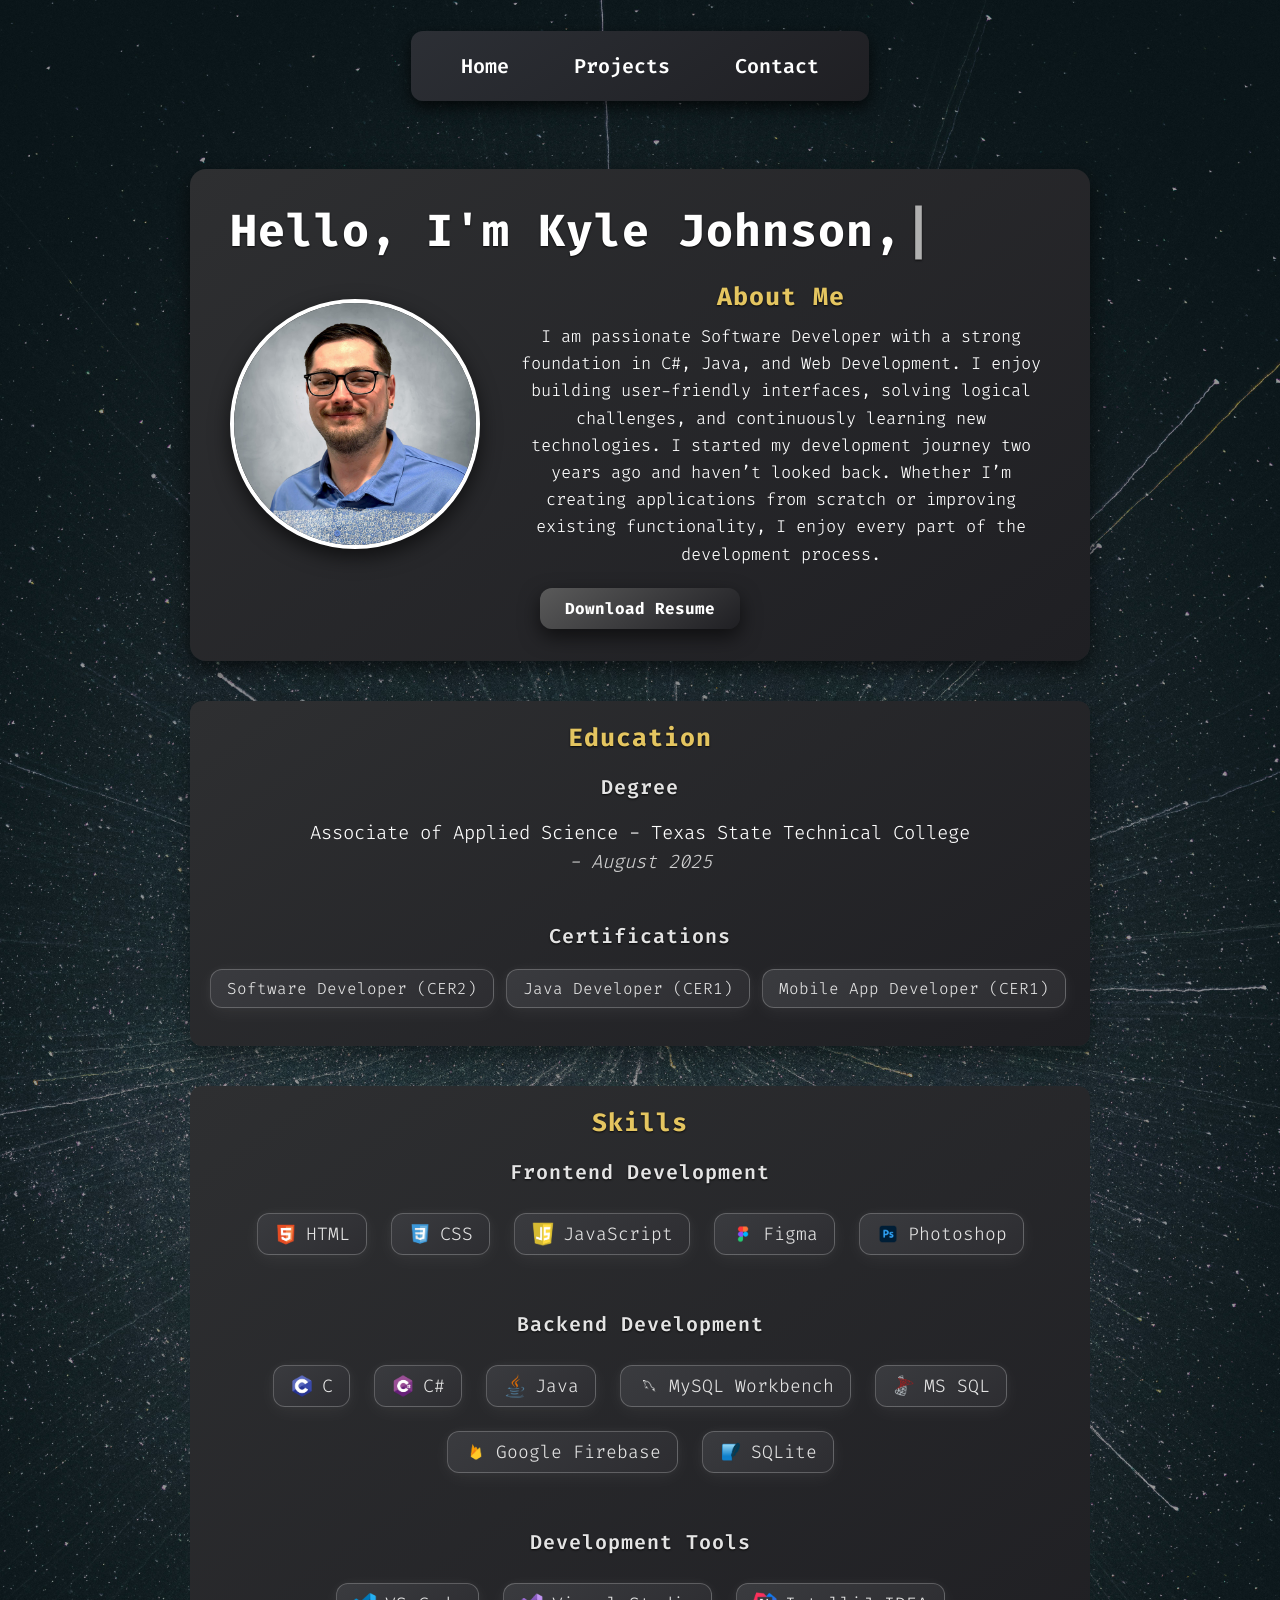
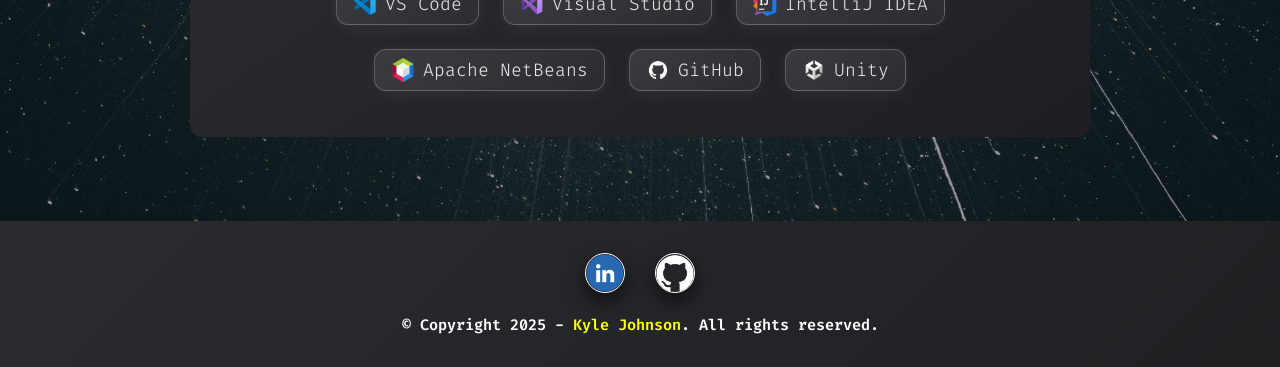
==== index.html @ 8987efa2 "Update index.html" ====
<!DOCTYPE html>
<html lang="en">
  <head>
    <meta charset="UTF-8" />
    <meta name="description" content="Home Page" />
    <meta name="viewport" content="width=device-width, initial-scale=1.0" />
    <title>Portfolio Home page--</title>
    <!--Linking to CSS-->
    <link rel="stylesheet" href="CSS/styles.css" />
    <!--Linking to JavaScript-->
    <script src="JS/script.js" defer></script>
    <!--Google Fonts-->
    <link rel="preconnect" href="https://fonts.googleapis.com">
		<link rel="preconnect" href="https://fonts.gstatic.com" crossorigin>
		<link href="https://fonts.googleapis.com/css2?family=Fira+Code:wght@300..700&display=swap" rel="stylesheet">
  </head>
  <body>
    <header>
        <!--The Navigation of the website-->
        <nav>
          <ul>
            <li><a href="index.html" title="Home Page">Home</a></li>
            <li><a href="projects.html" title="Projects Page">Projects</a></li>
            <li><a href="contact.html" title="Contact Page">Contact</a></li>
          </ul>
        </nav>
      </header>
    <div class="home-container">
      <main>   
        <!-- About me Section -->
        <section class="about-me">
        <!--The main heading of the page-->
        <h1 id="typed-heading"><span class="typed-text"></span></h1>
        <h2 id="typed-title"><span class="typed-text"></span></h2>
          <div class="about-wrapper">
            <img src="images/kyle.jpg" alt="Photo of Kyle Johnson" class="about-photo">
            <div class="about-text">
              <h3>About Me</h3>
              <p>I am passionate Software Developer with a strong foundation in C#, Java, and Web Development. I enjoy building user-friendly interfaces,
                solving logical challenges, and continuously learning new technologies. I started my development journey two years ago and haven’t looked 
                back. Whether I’m creating applications from scratch or improving existing functionality, I enjoy every part of the development process.</p>
            </div>
          </div>
          <!-- Resume Download-->
        <div class="resume-download">
          <a href="files/KyleJohnsonResume.pdf" download="Kyle_Johnson_Resume.pdf" target="_blank"><span>Download Resume</span></a>
        </div>
        </section>

        <!-- Education Section -->
        <section class="education-section">
          <h3>Education</h3>
          <div class="education-list">
            <article class="education-degree">
              <h4>Degree</h4>
              <p>Associate of Applied Science - Texas State Technical College<br><span class="grad-date">- August 2025</span></p>
            </article>
            <article class="education-certs">
              <h4>Certifications</h4>
              <ul class="certifications-list">
                <li><a class="certification-btn" href="https://www.parchment.com/u/award/e17fdbcb0474f4501f86fde8c1e1c41f" target="_blank" title="View official Software Developer (CER2) certification from Texas State Technical College">Software Developer (CER2)</a></li>
                <li><a class="certification-btn" href="https://www.parchment.com/u/award/21b941bf7dffe42a39af69ca5f53d899" target="_blank" title="View official Java Developer (CER1) certification from Texas State Technical College">Java Developer (CER1)</a></li>
                <li><a class="certification-btn" href="https://www.parchment.com/u/award/327128409f5cd98d4acaf7a1ba4b961f" target="_blank" title="View official Mobile App Developer (CER1) certification from Texas State Technical College">Mobile App Developer (CER1)</a></li>
              </ul>
            </article>
          </div>
        </section>

        <!-- Skills Section -->
        <section class="skills-section">
          <h3>Skills</h3>
          <div class="skills-list">
            <article class="skill">
              <h4>Frontend Development</h4>
              <ul class="skill-list">
                <li><img src="images/Logos/HTMLLogo.png" alt="HTML Logo"><span>HTML</span></li>
                <li><img src="images/Logos/CSSLogo.png" alt="CSS Logo"><span>CSS</span></li>
                <li><img src="images/Logos/JS.png" alt="JavaScript Logo"><span>JavaScript</span></li>
                <li><img src="images/Logos/FigmaLogo.png" alt="Figma Logo"><span>Figma</span></li>
                <li><img src="images/Logos/PhotoShopLogo.png" alt="Photoshop Logo"><span>Photoshop</span></li>
              </ul>
            </article>
            <article class="skill">
              <h4>Backend Development</h4>
              <ul class="skill-list">
                <li><img src="images/Logos/CLogo.png" alt="C Logo"><span>C</span></li>
                <li><img src="images/Logos/CSharpLogo.png" alt="C# Logo Logo"><span>C#</span></li>
                <li><img src="images/Logos/JavaLogo.png" alt="Java Logo Logo"><span>Java</span></li>
                <li><img src="images/Logos/MySQLLogo.png" alt="MySQL Logo"><span>MySQL Workbench</span></li>
                <li><img src="images/Logos/MSSMSLogo.png" alt="SQL Server Logo"><span>MS SQL</span></li>
                <li><img src="images/Logos/FirebaseLogo.png" alt="Firebase Logo"><span>Google Firebase</span></li>
                <li><img src="images/Logos/SQLiteLogo.png" alt="SQLite Logo"><span>SQLite</span></li>
              </ul>
            </article>

            <article class="skill">
              <h4>Development Tools</h4>
              <ul class="skill-list">
                <li><img src="images/Logos/VisualStudioCodeLogo.png" alt="VS Code Logo"><span>VS Code</span></li>
                <li><img src="images/Logos/VisualStudioCommunityLogo.png" alt="Visual Studio Logo"><span>Visual Studio</span></li>
                <li><img src="images/Logos/IntelliJLogo.png" alt="IntelliJ Logo"><span>IntelliJ IDEA</span></li>
                <li><img src="images/Logos/NetbeansLogo.png" alt="NetBeans Logo"><span>Apache NetBeans</span></li>
                <li><img src="images/Logos/GitHubLogo.png" alt="GitHub Logo"><span>GitHub</span></li>
                <li><img src="images/Logos/UnityLogo.png" alt="Unity Logo"><span>Unity</span></li>
              </ul>
            </article>
          </div>
        </section>
      </main>
    </div>
    <!--The footer-->
    <footer>
      <div class="footer-socials">
        <a href="https://www.linkedin.com/in/kyle-johnson-845718335/" target="_blank" title="View Kyle Johnson's LinkedIn Profile"><img src="images/LI-Logo.png" alt="LinkedIn Profile"/></a>
        <a href="https://github.com/Kylejj1996" target="_blank" title="View Kyle Johnson's GitHub Profile"><img src="images/github-logo.png" alt="GitHub Profile"/></a>
      </div>
      <p class="footer-copyright">&copy; Copyright 2025 - <a class="footDesign" href="mailto:Kylejj19@gmail.com">Kyle Johnson</a>. All rights reserved.</p>
    </footer>
  </body>
</html>
---- CSS/styles.css ----
/*Make box-sizing consistent for all elements*/
*,
*::before,
*::after {
  box-sizing: border-box;
}

/*Applying smooth transitions and a base font*/
* {
  transition: all 0.3s ease-in-out;
  font-family: "Fira Code", monospace;
}

/*Body styling with background image and fade-in*/
body {
  display: flex;
  flex-direction: column;
  font-family: "Fira Code", monospace;
  font-size: 18px;
  color: #ffffff;
  background-image: url('../images/background2.jpg');
  background-size: cover;
  background-position: center;
  background-repeat: no-repeat;
  max-width: auto;
  min-height: 100vh;
  padding: 0;
  margin: 0;
  opacity: 0;
  animation: fadeIn 0.6s ease forwards;
  will-change: opacity;
  -webkit-font-smoothing: antialiased;
  -moz-osx-font-smoothing: grayscale;
  text-rendering: optimizeLegibility;
}

main{
  display: flex;
  flex-direction: column;
  flex-grow: 1;
  justify-content: center;
  flex: 1;
}

main p{
  font-size: 20px;
  text-align: center;
  color: #ffffff;
  font-weight: 200;
  margin-top: 0;;
}

/*Fade-in animation for body*/
@keyframes fadeIn {
  to {
    opacity: 1;
  }
}

/*Headings font and style*/
h1, h2, h3, h4 {
  font-family: "Fira Code", monospace;
  text-align: center;
  letter-spacing: 1px;
  text-shadow: 0 1px 2px rgba(0,0,0,0.8);
  margin-top: 0;
}

/*Styling for h1*/
h1 {
  color: #ffffff;
  font-size: 45px;
  margin-bottom: 32px;
  font-weight: 800;
}

h2, h3{
  color: #e4c560;
  margin-bottom: 20px;
}

h3{
  font-size: 25px;
}

h4{
  color: #e4e4e4;
  font-weight: 600;
  font-size: 20px;
  margin-bottom: 20px;
}

/*Cursor blinking animation*/
@keyframes blink {
  0%, 100% { opacity: 1; }
  50% { opacity: 0; }
}

/*Used for elements showing typing cursor*/
.typing::after {
  content: '|';
  animation: blink 1s step-start infinite;
  margin-left: 5px;
}

/*Remove cursor when stopped*/
.stopped::after {
  content: none;
}

/*Disable pseudo-elements for these*/
#typed-title::after,
#typed-heading::after {
  content: none;
}

/*
  Layout Containers
*/

/*Typed heading minimum height and inline-block*/
#typed-heading {
  color: #ffffff;
  text-align: left;
  font-weight: 900;
  margin-bottom: 10px;
}

#typed-title{
  text-align: left;
  margin-left: 5px;
  color: #ffffff;
}

/*
  Navigation Styles
*/

/*Header container with sticky positioning*/
header {
  top: 0;
  z-index: 100;
  display: flex;
  justify-content: center;
  align-items: center;
  background-color: transparent;
  padding: 16px 32px;
  margin-top: 15px;
}

nav{
  background: linear-gradient(145deg, #2c2f35, #1f1f23);
  box-shadow: 0 6px 15px rgba(0, 0, 0, 0.7);
  padding: 10px 30px;
  border-radius: 12px;
  height: 70px;
  display: flex;
  align-items: center;
  padding: 0 30px; 
}

/*Navigation list - flex row*/
nav ul {
  display: flex;
  flex-direction: row;
  gap: 25px;
  justify-content: center;
  align-items: center;
  padding: 0;
  margin: 0;
  list-style: none;
}

/*Navigation list items*/
nav li {
  list-style: none;
}

/*Navigation links styling*/
nav li a {
  display: flex;
  align-items: center;
  justify-content: center;
  padding: 12px 20px;
  font-size: 20px;
  font-weight: 600;
  color: #ffffff;
  text-decoration: none;
  border-radius: 6px;
  position: relative;
  overflow: hidden;
  background: none;
  transition: background-color 0.3s ease, color 0.3s ease, transform 0.2s ease;
}

/*Navigation link hover background animation*/
nav li a::before {
  content: "";
  position: absolute;
  top: 0;
  left: -100%;
  width: 100%;
  height: 100%;
  background: #578b9b;
  z-index: -1;
  transition: left 0.3s ease;
}

/*Move hover background on hover*/
nav li a:hover::before {
  left: 0;
}

/*Change link color and weight on hover*/
nav li a:hover {
  color: #121212;
  font-weight: 700;
  transform: translateY(-2px);
}

/*Active navigation link style*/
nav li a.active {
  background-color: #fc9ad1;
  color: #1e1e1e;
  font-weight: 600;
}

/*
  Lists & Preparing Page
*/

/*Remove default bullets from all lists*/
li {
  list-style-type: none;
}

/*----Home Page Sections----*/

.home-container{
  max-width: 1200px;
  padding: 32px;
  margin: 0 auto;
}

/*About Me section with background, shadow, and hover effect*/
.about-me {
  background: linear-gradient(145deg, #2e2f31, #1f1f23);
  padding: 32px 40px;
  border-radius: 16px;
  margin: 20px auto;
  max-width: 900px;
  color: #f5f5f5;
  box-shadow: 0 8px 20px rgba(0, 0, 0, 0.6);
  transition: transform 0.3s ease, box-shadow 0.3s ease;
}

/*Hover lift for about me section*/
.about-me:hover {
  transform: translateY(-5px);
}

/*Wrapper to align image and text side by side*/
.about-wrapper {
  display: flex;
  align-items: center;
  gap: 32px;
}

/*Image style*/
.about-photo {
  width: 250px;
  height: 250px;
  border-radius: 50%;
  object-fit: cover;
  box-shadow: 0 4px 10px rgba(0, 0, 0, 0.4);
  flex-shrink: 0;
  border: 4px solid #ffffff;
  box-shadow: 0 8px 20px rgba(0, 0, 0, 0.6);
}

/*Text section*/
.about-text {
  flex: 1;
}

.about-text p {
  max-width: 700px;
  margin: 0;
  font-size: 17px;
  line-height: 1.6;
}

.about-text h3{
  margin-bottom: 10px;
}

/*--Resume Styling--*/
.resume-download {
  text-align: center;
  margin-top: 20px;
  margin-left: auto;
  margin-right: auto;
  background: linear-gradient(145deg, #5a5a5a, #1f1f23);
  box-shadow: 0 8px 20px rgba(0, 0, 0, 0.6);
  padding: 10px 20px;
  border-radius: 12px;
  max-width: 200px;
}

.resume-download a {
  display: flex;
  flex-direction: column;
  align-items: center;
  gap: 8px;
  text-decoration: none;
  color: #ffffff;
  font-weight: 700;
  font-size: 16px;
}

.resume-download:hover {
  transform: translateY(-5px);
}

.resume-download:hover a {
  color: #FFD700;
}

/*---Education Section---*/

.education-section {
  max-width: 900px;
  background: linear-gradient(145deg, #2e2f31, #1f1f23);
  border-radius: 12px;
  box-shadow: 0 10px 25px rgba(0,0,0,0.4);
  margin: 0;
  padding: 20px;
  margin: 20px 0;
}

.education-list {
  display: flex;
  flex-direction: column;
  gap: 30px;
}

/*List of skills with flexible wrapping*/
.education ul {
  display: flex;
  flex-wrap: wrap;
  gap: 30px;
  justify-content: center;
}

.education-degree {
  min-width: 250px;
}

.education-degree p{
  font-size: 19px;
}


.education:hover {
  transform: translateY(-9px);
}

.grad-date {
  display: block;
  margin-top: 4px;
  font-style: italic;
  color: #cfcfcf;
}

.certifications-list {
  display: flex;
  flex-direction: row;
  gap: 12px;
  padding: 0;
  margin-top: 16px;
  list-style: none;
  align-items: center;
}

.certifications-list li {
  list-style: none;
}

.certification-btn {
  padding: 8px 16px;
  font-weight: 600;
  font-size: 16px;
  text-decoration: none;
  font-weight: 200;
  border-radius: 12px;
  background: linear-gradient(145deg, #3a3b3f, #2d2d31);
  border: 1px solid rgba(230, 230, 230, 0.25);
  box-shadow: 0 4px 20px rgba(255, 255, 255, 0.05), 0 0 10px rgba(255, 255, 255, 0.04);
  color: #e4e4e4;
  transition: background-color 0.3s ease, transform 0.3s ease;
  display: inline-flex;
  align-items: center;
  gap: 6px; 
}

.certification-btn:hover {
  background-color: #333c42;
  transform: translateY(-5px);
}

/*Skills section container - Home page*/
.skills-section {
  max-width: 900px;
  background: linear-gradient(145deg, #2e2f31, #1f1f23);
  border-radius: 12px;
  margin: 20px 0;
  padding: 20px;
}

.skills-section h2 {
  margin-bottom: 20px;
}

/*List of skills with flexible wrapping*/
.skills-list {
  display: flex;
  flex-wrap: wrap;
  gap: 30px;
  justify-content: center;
}

.skill-list {
  display: flex;
  flex-wrap: wrap;
  justify-content: center;
  gap: 8px;
  padding: 0;
  margin-top: 16px;
}

.skill-list li {
  display: inline-flex;
  align-items: center;
  gap: 8px;
  padding: 8px 16px;
  margin: 8px;
  border-radius: 12px;
  background: linear-gradient(145deg, #3a3b3f, #2d2d31);
  border: 1px solid rgba(230, 230, 230, 0.25);
  box-shadow: 0 4px 20px rgba(255, 255, 255, 0.05), 0 0 10px rgba(255, 255, 255, 0.04);
  color: #e4e4e4;
  transition: transform 0.3s ease;
}

.skill-list li:hover {
  transform: translateY(-9px);
}

.skill-list img {
  width: 24px;
  height: 24px;
  object-fit: contain;
}

/*Skills categorys*/
.skill {
  width: 100%;
  cursor: default;
  color: #ffffff;
  font-weight: 200;
  box-sizing: border-box;
}

/*----Projects.html Section----*/

.project-container{
    max-width: 1200px;
    padding: 32px;
    margin: 0 auto;
    padding: 32px 40px;
    border-radius: 12px;
}

/*Projects section container*/
.projects {
  max-width: 1000px;
  margin: 0 auto 60px;
}

/*List of projects with flexible wrapping*/
.project-list {
  display: flex;
  flex-wrap: wrap;
  gap: 30px;
  justify-content: center;
}

/*Individual project card styling*/
.project {
  border: 1px solid rgb(38, 37, 48);
  box-shadow: 0 6px 15px rgba(0, 0, 0, 0.7);
  border-radius: 8px;
  background: linear-gradient(145deg, #2e2f31, #1f1f23);
  padding: 20px;
  width: calc(50% - 15px);
  transition: transform 0.3s ease, box-shadow 0.3s ease;
  cursor: pointer;
  box-sizing: border-box;
  text-align: center;
  display: flex;
  flex-direction: column;
}


/*Project image styling*/
.project img {
  width: 100%;
  height: auto;
  margin-bottom: 16px;
  display: block;
}

/*Project title*/
.project h3 {
  margin-bottom: 10px;
}

.projects h2 {
  margin-bottom: 10px;
  color: #FBFF00;;
}

/*Project description paragraph*/
.project p {
  font-size: 17px;
  text-align: center;
  margin-bottom: 16px;
}

/*Footer for each Project*/
.project-footer {
  margin-top: auto;
  display: flex;
  flex-direction: column;
  align-items: center;
  gap: 12px;
}

/*Individual Project links*/
.project-footer a {
  display: inline-block;   
  color: #ffffff;  
  font-weight: 600;
  background: linear-gradient(145deg, #5a5a5a, #1f1f23);
  box-shadow: 0 8px 20px rgba(0, 0, 0, 0.6);
  text-decoration: none;
  padding: 10px 20px;
  border-radius: 8px;
  transition: all 0.3s ease;
  text-align: center;
  margin: 0 auto; 
}

.project-footer a:hover {
  background-color: #d4b24a;
  color: #fff;
  transform: translateY(-2px);
  box-shadow: 0 4px 12px rgba(0, 0, 0, 0.3);
}

.button-group {
  display: flex;
  justify-content: center;
  gap: 12px;
  flex-wrap: wrap;
}

/*Project Icons for projects page*/
.tech-icons {
  margin-top: 12px;
  display: flex;
  gap: 12px;
  align-items: center;
  flex-wrap: wrap;
  justify-content: center;
}

.tech-icons img {
  height: 38px;
  width: auto;
  transition: transform 0.2s ease;
  filter: drop-shadow(0 2px 2px rgba(0, 0, 0, 0.4));
}

.tech-icons img:hover {
  transform: scale(1.1);
  cursor:default;
}

/*----All Project pages Styling----*/
.project-wrapper {
  max-width: 1000px;
  margin: 0 auto;
  text-align: center;
  border-radius: 12px;
}

.project-wrapper p{
  font-size: 18px;
  font-weight: 300;
  text-align: center;
}

/*Each Section on the projects page*/
.project-section {
  margin-top: 32px;
  background: linear-gradient(145deg, #2e2f31, #1f1f23);
  border-radius: 12px;
  box-shadow: 0 6px 15px rgba(0, 0, 0, 0.7);
  padding: 20px;
  box-sizing: border-box;
}

.project-section:hover{
  transform: translateY(-5px);
}

.project-section h2 {
  font-size: 27px;
  margin: 15px 0px;
}

.project-section h1 {
  color: #e4c560;
}

.project-content {
  display: flex;
  flex-wrap: wrap;
  gap: 32px;
  align-items: center;
  justify-content: center;
  margin: 22px 10px;
}

.project-content img {
  max-width: 500px;
  max-height: 500px;
  border-radius: 12px;
  box-shadow: 0 4px 10px rgba(0, 0, 0, 0.4);
  flex: 1 1 500px;
}

/*The image for all projects*/
.project-image{
  max-width: 500px;
  max-height: 500px;
  border-radius: 12px;
  box-shadow: 0 4px 10px rgba(0, 0, 0, 0.4);
}

.project-image:hover {
  cursor: pointer;
  opacity: 0.9;
  transform: scale(1.02);
  transition: 0.2s ease;
}

.project-content p {
  flex: 1 1 400px;
  color: #ffffff;
  font-size: 18px;
  line-height: 1.6;
  padding: 5px;
}

.project-content ul {
  flex: 1 1 250px;
  list-style: none;
  padding: 0;
  margin: 0;
}

.project-content ul li{
  display: inline-block; 
  font-weight: 300;
  padding: 9.6px 16px;
  background: linear-gradient(145deg, #3a3b3f, #2d2d31);
  border: 1px solid rgba(230, 230, 230, 0.25);
  box-shadow: 0 4px 20px rgba(255, 255, 255, 0.05), 0 0 10px rgba(255, 255, 255, 0.04);
  border-radius: 12px;
  color: #e4e4e4;
  cursor: default;
  transition: transform 0.2s;
  text-align: center;
  margin: 10px;
  font-size: 16px;
}

.project-content ul li:hover{
  transform: translateY(-3px);
}

.tech-section {
  margin-top: 32px;
  display: flex;
  background: linear-gradient(145deg, #2e2f31, #1f1f23);
  padding: 15px;
  border-radius: 12px;
  flex-direction: column;
  align-items: center;
  text-align: center;
}

.tech-list {
  display: flex;
  flex-wrap: wrap;
  justify-content: center;
  gap: 32px;
  padding: 0;
  margin: 16px 0;
  list-style: none;
  color: #ffffff;
}

.tech-list li {
  display: inline-flex;
  align-items: center;
  gap: 8px;
  padding: 8px 16px;
  margin: 8px;
  border-radius: 12px;
  background: linear-gradient(145deg, #3a3b3f, #2d2d31);
  border: 1px solid rgba(230, 230, 230, 0.25);
  box-shadow: 0 4px 20px rgba(255, 255, 255, 0.05), 0 0 10px rgba(255, 255, 255, 0.04);
  color: #e4e4e4;
  transition: transform 0.3s ease;
  cursor: default;
}

.tech-list img {
  width: 24px;
  height: 24px;
  object-fit: contain;
}

.tech-list li:hover{
  transform: translateY(-5px);
}

.github-btn {
  margin: 25px 0;
  text-align: center;
  background: linear-gradient(145deg, #5a5a5a, #1f1f23);
  box-shadow: 0 8px 20px rgba(0, 0, 0, 0.6);
  padding: 10px 20px;
  color: #ffffff;
  text-decoration: none;
  font-weight: 600;
  border: none;
  cursor: pointer;
  border-radius: 8px;
  font-family: inherit;
  transition: background-color 0.3s ease, transform 0.2s ease;
  display: inline-flex;
  align-items: center;
  gap: 8px; 
  text-decoration: none; 
}

.github-btn:hover {
  background-color: #272727;
  color: #e4c560;
  transform: translateY(-2px);
}

.github-icon {
  width: 40px;
  height: 40px;
}

.project-btn-group{
  display: flex;
  justify-content: center;
  flex-direction: row;
  gap: 20px;
  flex-wrap: wrap;
}

.project-btn {
  margin: 25px 0;
  text-align: center;
  background: linear-gradient(145deg, #5a5a5a, #1f1f23);
  box-shadow: 0 8px 20px rgba(0, 0, 0, 0.6);
  padding: 10px 20px;
  color: #ffffff;
  text-decoration: none;
  font-weight: 600;
  cursor: pointer;
  border-radius: 8px;
  font-family: inherit;
  transition: background-color 0.3s ease, transform 0.2s ease;
  display: inline-flex;
  align-items: center;
  gap: 8px;
}

.project-btn:hover {
  background-color: #272727;
  color: #e4c560;
  transform: translateY(-2px);
}

.gif-wrapper {
  display: flex;
  justify-content: center;
  align-items: center;
  margin-bottom: 24px;
}

.styled-gif {
  max-width: 100%;
  width: 500px;
  border-radius: 12px;
  background-color: rgba(255, 255, 255, 0.05);
  box-shadow: 0 4px 12px rgba(0, 0, 0, 0.3);
  padding: 16px;
}

/*----Keyboard Vault page Styles----*/

.kv-intro {
  display: flex;
  flex-direction: column;
  align-items: center;
  justify-content: center;
  margin-top: 32px;
  background: linear-gradient(145deg, #2e2f31, #1f1f23);
  box-shadow: 0 6px 15px rgba(0, 0, 0, 0.7);
  border-radius: 12px;
  padding: 20px;
  gap: 20px;
  text-align: center;
  max-width: 1000px;
  margin: 20px auto;
}

.kv-intro h1{
  color: #e4c560;
  margin-bottom: 0px;
}


.intro-gif-col {
  flex: 1 1 400px;
}

.intro-gif-col img {
  width: 100%;
  max-width: 700px;
  border-radius: 12px;
  box-shadow: 0 10px 25px rgba(0,0,0,0.9);
}

/*----Footer Styles----*/

/*Footer text styling*/
footer {
  width: 100%;
  text-align: center;
  justify-content: flex-end;
  padding: 32px 16px;
  color: #ffffff;
  font-weight: 600;
  border-radius: 0 0 12px 12px;
  margin-top: 2rem;
  background: linear-gradient(135deg, #2a2b2f, #1f2022);
  border-radius: 0;
}

/* Social media icons container */
.footer-socials {
  display: flex;
  justify-content: center;
  gap: 30px;
  margin-bottom: 16px;
}

/* Social icon images */
.footer-socials img {
  width: 40px;
  height: auto;
  border-radius: 50%;
  object-fit: cover;
  box-shadow: 0 4px 10px rgba(0, 0, 0, 0.4);
  flex-shrink: 0;
  border: .5px solid #ffffff;
  box-shadow: 0 8px 20px rgba(0, 0, 0, 0.6);
  transition: transform 0.3s ease, filter 0.3s ease;
}

.footer-socials img:hover {
  transform: scale(1.15);
  filter: none;
}

/*Footer link styling*/
.footer-copyright {
  margin: 0;
  font-size: 0.95rem;
}

/* Footer link styling */
.footDesign {
  color: #FBFF00;;
  font-weight: 600;
  text-decoration: none;
}

.footDesign:hover {
  text-decoration: underline;
  color: #ffffff;
}

/*----Contact Page----*/

/*Wrapper for all of the content*/
.projects-h1{
  font-size: 35px;
  color: #e4c560;
  padding: 10px;
  text-align: center;
  margin-bottom: 0;
}

.project-intro{
  background: linear-gradient(145deg, #2e2f31, #1f1f23);
  box-shadow: 0 6px 15px rgba(0, 0, 0, 0.7);
  border-radius: 12px;
  margin: 15px auto 20px;
  padding: 20px;
  text-align: center;
  max-width: 800px;
  color: #e0e0e0;
}

.contact-wrapper {
  display: flex;
  flex-direction: row;
  justify-content: center;
  align-items: flex-start;
  flex-wrap: wrap;
  width: 100%;
  max-width: 1200px;
  margin: 0 auto;
  padding: 40px;
  gap: 48px;
}

.left-column {
  display: flex;
  flex-direction: column;
  gap: 24px;
  flex-shrink: 0;
}

.contact-column,
.social-column,
.contact-form {
  background: linear-gradient(145deg, #2e2f31, #1f1f23);
  padding: 24px;
  border-radius: 12px;
  box-shadow: 0 4px 15px rgba(0, 0, 0, 0.3);
  transition: all 0.3s ease;
}

/* Hover effect for both left columns and form */
.contact-column:hover,
.social-column:hover,
.contact-form:hover {
  transform: translateY(-4px);
  box-shadow: 0 6px 20px rgba(0, 0, 0, 0.4), 0 12px 30px rgba(0, 0, 0, 0.2);
}

.contact-info {
  width: 100%;
  color: #ffffff;
  font-family: "Fira Code", monospace;
  font-size: 20px;
  font-weight: 200;
  text-align: center;
}

.contact-info p {
  margin: 8px 0;
  font-weight: 200;
  color: #ddd;
}

.social-link {
  display: flex;
  justify-content: center;
  gap: 16px;
  margin-top: 12px;
}

.social-link img {
  width: 50px;
  height: 50px;
  transition: transform 0.3s ease;
}

.social-link img:hover {
  transform: scale(1.1);
}

.contact-form, form {
  flex: 1;
  max-width: 500px;
  font-family: "Fira Code", monospace;
}

/*Fieldset border and padding*/
fieldset {
  border-style: none;
  padding: 15px 20px 20px;
}

/*Label and legend styling*/
label, legend {
  font-size: 18px;
  color: #ffffff;
  font-weight: 600;
}

/*Inputs and selects styling*/
input,
textarea {
  width: 100%;
  padding: 10px 12px;
  font-size: 16px;
  background-color: #dbdbdb;
  border: 2px solid #2b2b2b;
  border-radius: 6px;
  box-sizing: border-box;
}
/*Padding space for form elements*/
.formSpace {
  padding: 5px;
}

/*Form buttons container*/
.form-buttons {
  display: flex;
  justify-content: center;
  gap: 25px;
  margin-top: 10px;
}

/*Submit and reset button styling*/
.submit, .reset {
  padding: 12px 28px;
  font-size: 16px;
  font-weight: 800;
  color: #ffffff;
  background: linear-gradient(145deg, #5a5a5a, #1f1f23);
  border-radius: 12px;
  border: none;
  box-shadow: 0 8px 20px rgba(0, 0, 0, 0.6);
  transition: background-color 0.3s ease, transform 0.3s ease;
}
/*Hover for buttons*/
.submit:hover, .reset:hover {
  background-color: #272727;
  color: #e4c560;
  transform: translateY(-2px);
}



/*
  Responsive Design
*/

/*Media query for smaller screens like phones*/
@media screen and (max-width: 650px) {
  /*----Styling for all----*/
  h1 {
    font-size: 25px;
    margin: 0 auto 20px 0;
  }

  h2 {
    width: 100%;
    font-size: 22px;
    margin: auto;
  }

  h1, h2 {
    margin-top: 16px;
  }

  /*----Home page styling----*/
  .home-container{
    max-width: 1100px;
    padding: 10px;
    margin: 10px 10px;
  }

  #typed-heading{
    font-size: 23px;
    text-align: center;
  }

  #typed-title{
    font-size: 19px;
    text-align: center;
  }

  /*index.html styles*/
  .about-me {
    padding: 20px;
    width: 95%;
    margin-bottom: 0;
  }

  .about-me p{
    padding: 10px;
  }

  .about-me h2{
    margin-bottom: 20px;
  }

  .about-wrapper {
    flex-direction: column;
    align-items: center;
    text-align: center;
    gap: 10px;
  }

  .about-photo {
    margin: 10px;
  }

  .about-text p {
    font-size: 16px;
  }

  .education{
    padding: 10px 10px;
  }

  .education p{
    font-size: 16px;
  }

  .education-degree p {
    font-size: 17px;
  }

  .certifications-list {
    display: flex;
    flex-direction: column;
  }

  .skill-list li {
  font-size: 16px;
}

  /*----Navigation Styling----*/
  header {
    width: 100%;
    padding: 16px;
    justify-content: center;
    align-items: flex-start;
  }

  nav{
    width: 100%;
    height: auto;
    background: none;
    box-shadow: none;
    padding: 0 10px;
    display: flex;
    justify-content: center;
  }
  
  /*Navigation becomes vertical and full width*/
  nav ul {
    flex-direction: column;
    width: 100%;
    gap: 10px;
    padding: 0;
  }

  /*Nav items full width and centered*/
  nav li {
    width: 100%;
    text-align: center;
    background: linear-gradient(145deg, #2c2f35, #1f1f23);
    box-shadow: 0 6px 15px rgba(0, 0, 0, 0.7);
    padding: 5px 10px;
    border-radius: 12px;
  }

  /*Nav links full width for easy tapping*/
  nav li a {
    display: block;
    width: 100%;
    padding: 15px 50px;
    font-size: 25px;
  }

  /*Hover and active nav link styles*/
   nav li a:hover::before {
    left: 0;
  }

  nav li a.active {
    background-color: #fc9ad1;
    color: #1e1e1e;
    font-weight: 600;
  }

  /*----Contact page styling----*/

  /*Form width adjustment for small screens*/
  .left-column{
    display: flex;
    flex-direction: column;
    align-items: center;
    width: 100%;
    max-width: 95%;
    margin: 0 auto 20px auto;
    gap: 0;
  }

  .contact-column {
    padding: 20px 15px;
    margin-bottom: 15px;

  }

  .contact-info{
    justify-content: center;
    text-align: center;

  }

  .contact-column, .social-column {
    width: 100%;
    max-width: 100%;
    margin-bottom: 20px;
    text-align: center;
    padding: 20px 15px;
  }

  .social-column{
    margin-bottom: 0;
  }

  .contact-form {
    width: 100%;
    max-width: 95%;
    margin: 0;
    padding: 20px 15px;
    box-sizing: border-box;
  }

  fieldset {
    padding: 10px 0;
  }

  .formSpace {
    padding: 10px 0;
  }

  input,
  textarea {
    font-size: 16px;
    padding: 10px;
    width: 100%;
    box-sizing: border-box;
  }

  .form-buttons {
    flex-direction: column;
    gap: 12px;
  }

  .submit, .reset {
    width: 100%;
    padding: 12px;
    font-size: 16px;
  }

  .contact-info p{
    font-size: 18px;
  }

  .contact-info h2, .contact-column h2, .social-column h2{
    margin-bottom: 15px;
    margin-top: 0;
  }

  .contact-wrapper {
    flex-direction: column;
    align-items: center;
    width: 100%;
    padding: 16px;
    gap: 0;
  }

  /*----Projects Page Styling----*/

  .project-container{
    padding: 0;
  }

  /*Projects list changes to column*/
  .project-list {
    display: flex;
    flex-direction: column;
    gap: 16px;
    width: 90%;
    margin: 0 auto;
  }

  /*Project cards full width*/
  .project {
    width: 100%;
    margin: 10px auto;
  }

  .projects-h1{
    width: 90%;
    font-size: 25px;
    margin: 5px auto;
    padding: 10px;
  }

  .project-intro {
    max-width: 90%;
    padding: 15px 10px;
    margin: 10px auto;
  }

  .project-intro p{
    font-size: 16px;
  }

  .project h3{
    font-size: 22px;
    margin-bottom: 15px;
  }

   .project p{
    font-size: 16px;
  }

  .project-img {
    flex: 1 1 100%;
    margin-bottom: 0;
  }

  .tech-section{
    margin: 20px 20px;
  }

  /*----Styling for all projects page----*/

  .project-container{
    margin: 20px auto;
  }

  .project-content {
    flex-direction: column;
    gap: 16px;
    margin: 10px auto;
  }

  .project-content p {
    font-size: 16px;
    text-align: center;
    flex: unset;
    width: 100%; 
    margin: 0 auto;
  }

  .project-content ul {
    padding: 0;
    margin: 0 auto;
    text-align: center;
  }

  .project-content ul li {
    display: block;
    font-size: 16px;
    padding: 5px 10px;
    margin: 15px auto;
    width: fit-content;
    white-space: normal;
  }

  .project-content img,
  .project-image {
    width: 100%;
    max-width: 100%;
    height: auto;
    flex: unset;
    align-self: center; 
  }

  .project-section {
    margin: 20px 20px;
    padding: 20px;
  }

  .project-image {
    width: 100%;
    max-width: 95%;
  }

  .project-section h2 {
    font-size: 22px;
  }

  .project-section p {
    font-size: 16px;
    margin-bottom: 15px;
    padding: 5px;
  }

  .tech-section h2{
    font-size: 22px;
  }

  .tech-list {
    flex-direction: column;
    gap: 16px;
  }

  .tech-list li {
    font-size: 16px;
    width: 100%;
    max-width: 300px;
    margin: 0 auto;
    justify-content: center;
  }
  
  .tech-list {
    flex-direction: column;
    gap: 16px;
  }

  .github-btn {
    width: 90%;
    max-width: 250px;
    font-size: 16px;
    margin: 5px auto;
    padding: 5px;
    justify-content: center;
  }

  .project-btn {
    margin: 5px auto 10px;
  }

  /*----Keyboard Vault page styling----*/

  .kv-intro {
    padding: 20px;
    max-width: 100%;
    margin: 20px 20px;
  }

  .kv-intro h1{
    margin: 10px auto;
  }

  .kv-intro p{
    font-size: 16px;
    margin: 0;
  }

  .intro-gif-col{
    flex: none;
    margin: 10px auto;
  }

  .intro-gif-col img {
    width: 100%;
    max-width: 100%;
    height: auto;
  }
  /*----Footer Styling----*/

  footer {
    width: 100%;
    padding: 16px;
    box-sizing: border-box;
    margin-top: 0;
  }

  .footer-copyright {
    margin: 0;
    font-size: 13px;
  }

}
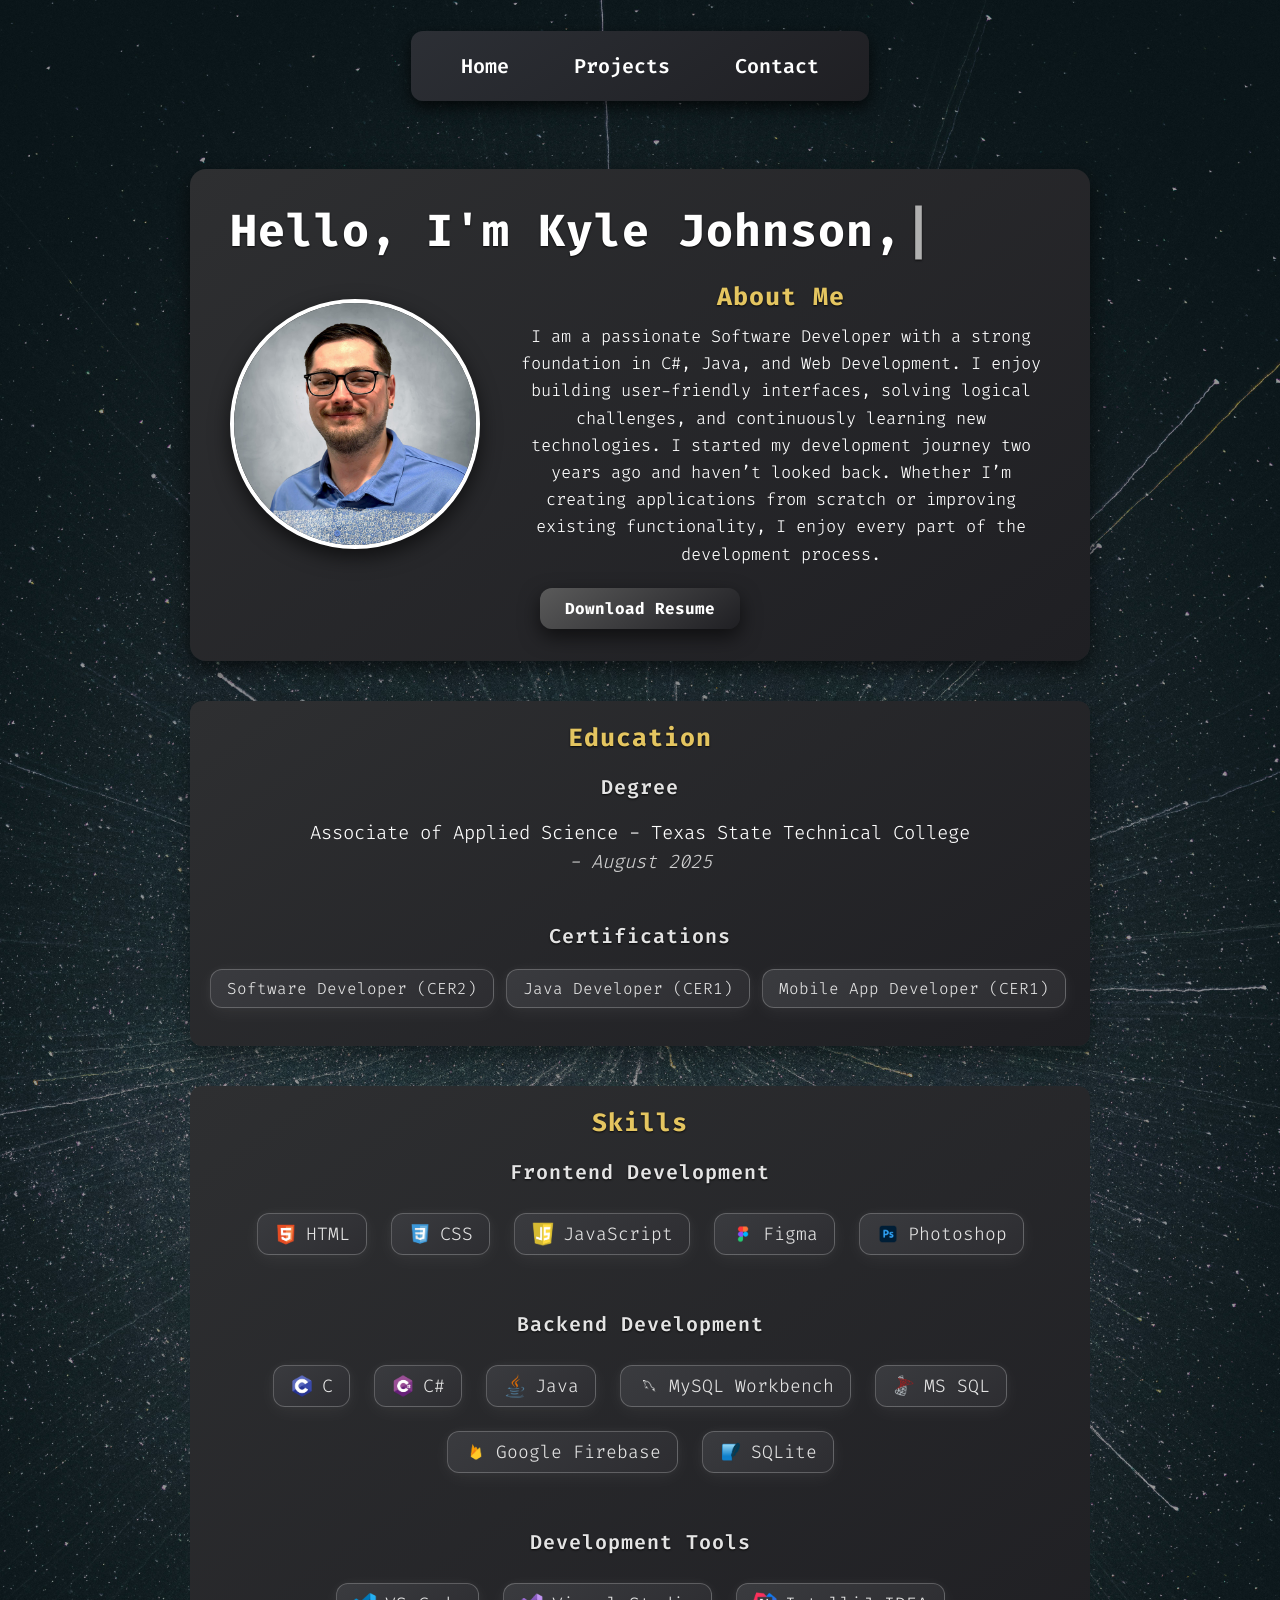
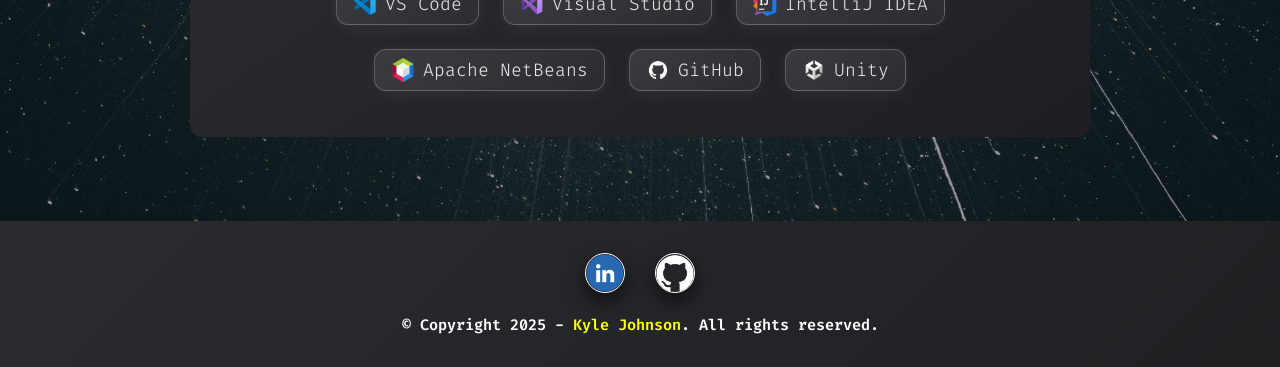
==== commit 83817007: "Update index.html" ====
--- a/index.html
+++ b/index.html
@@ -36,7 +36,7 @@
             <img src="images/kyle.jpg" alt="Photo of Kyle Johnson" class="about-photo">
             <div class="about-text">
               <h3>About Me</h3>
-              <p>I am passionate Software Developer with a strong foundation in C#, Java, and Web Development. I enjoy building user-friendly interfaces,
+              <p>I am a passionate Software Developer with a strong foundation in C#, Java, and Web Development. I enjoy building user-friendly interfaces,
                 solving logical challenges, and continuously learning new technologies. I started my development journey two years ago and haven’t looked 
                 back. Whether I’m creating applications from scratch or improving existing functionality, I enjoy every part of the development process.</p>
             </div>
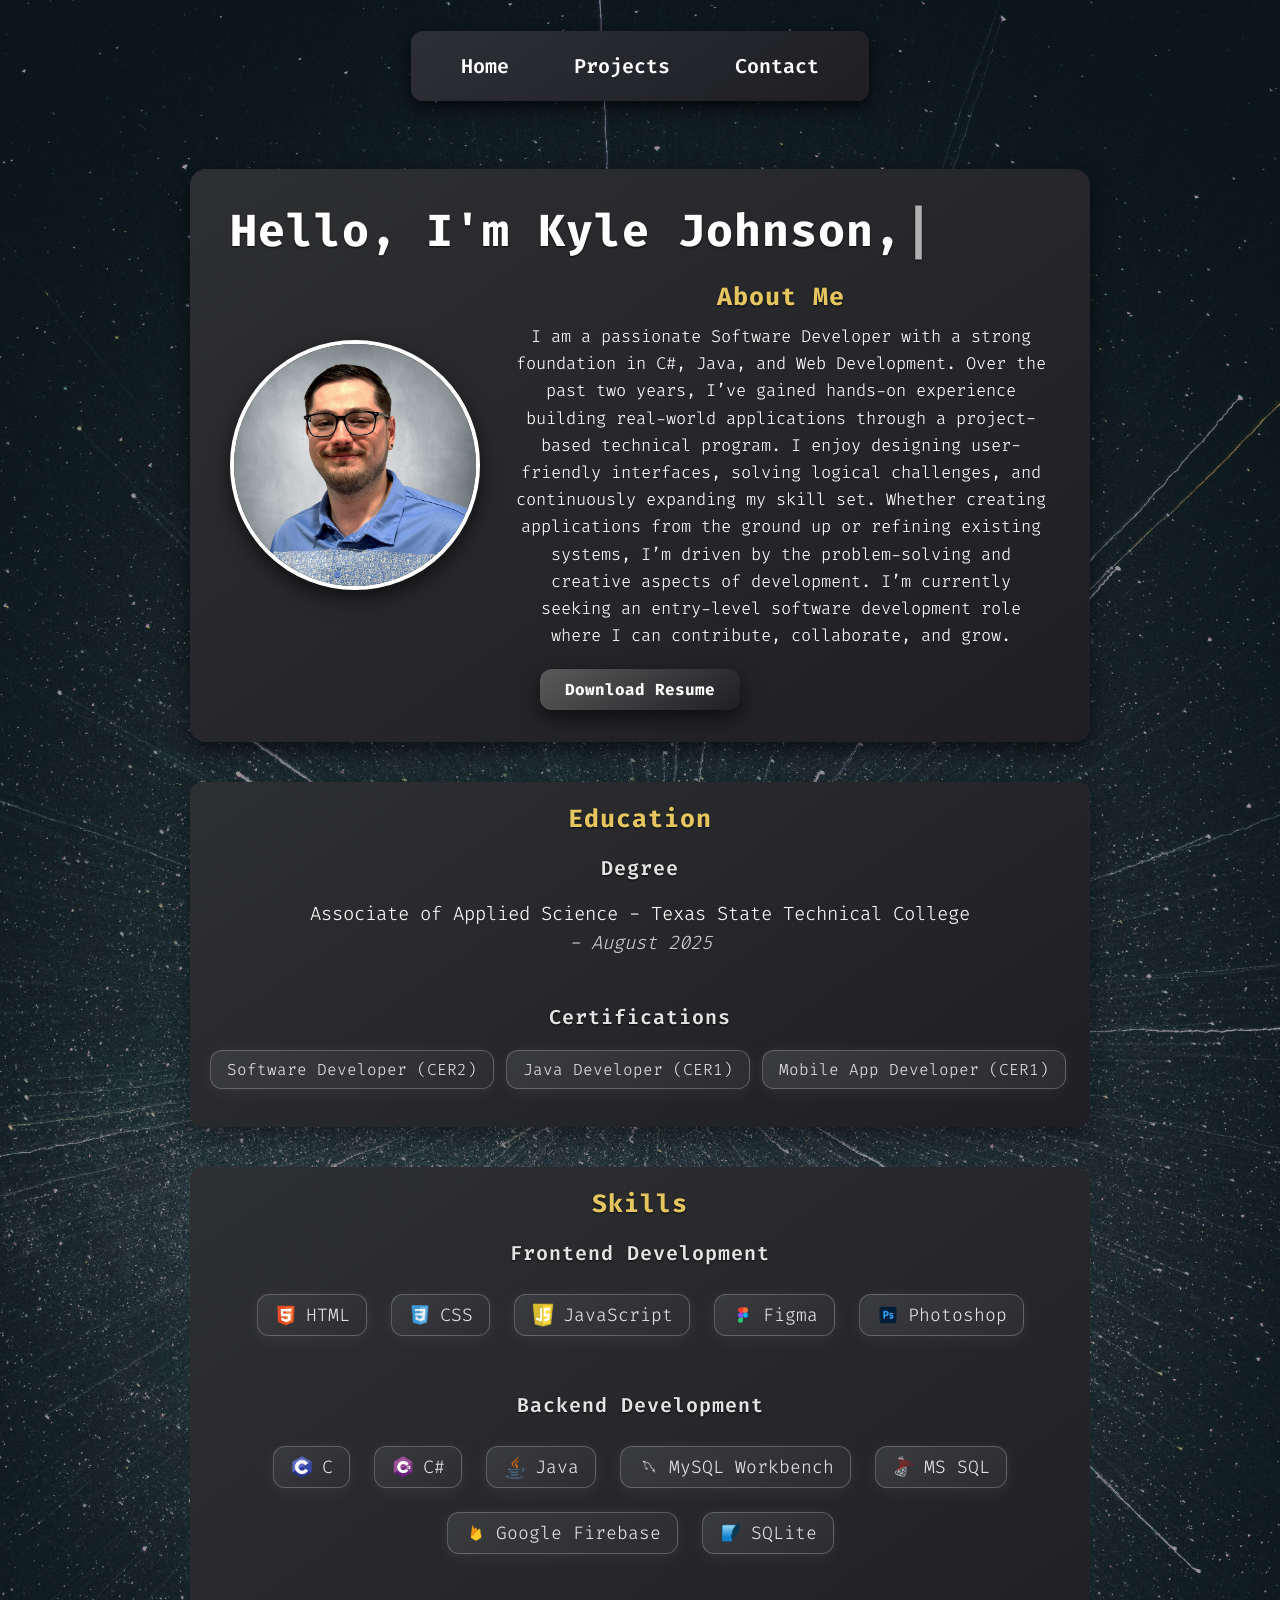
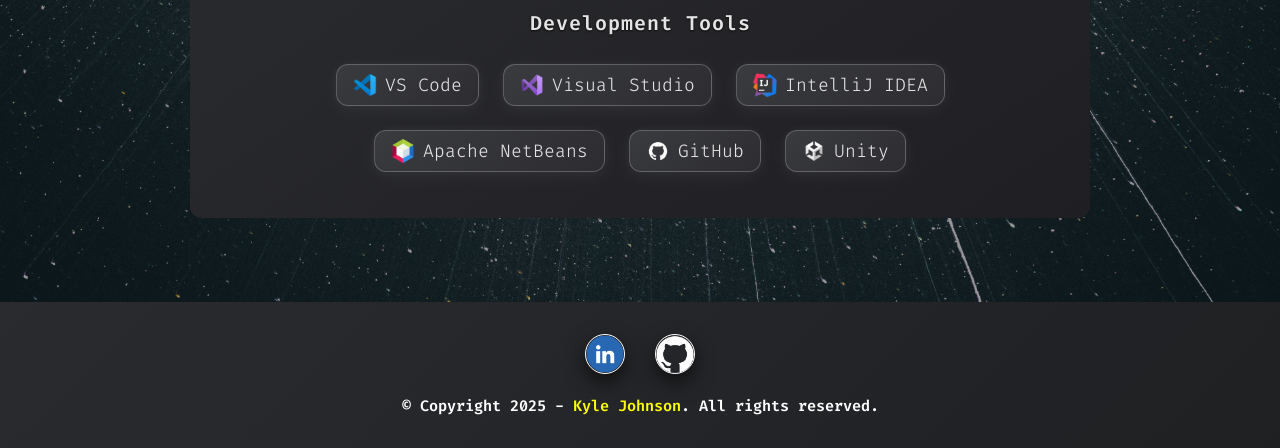
==== commit 8c418466: "Update index.html" ====
--- a/index.html
+++ b/index.html
@@ -36,9 +36,9 @@
             <img src="images/kyle.jpg" alt="Photo of Kyle Johnson" class="about-photo">
             <div class="about-text">
               <h3>About Me</h3>
-              <p>I am a passionate Software Developer with a strong foundation in C#, Java, and Web Development. I enjoy building user-friendly interfaces,
-                solving logical challenges, and continuously learning new technologies. I started my development journey two years ago and haven’t looked 
-                back. Whether I’m creating applications from scratch or improving existing functionality, I enjoy every part of the development process.</p>
+              <p>I am a passionate Software Developer with a strong foundation in C#, Java, and Web Development. Over the past two years, I’ve gained hands-on experience building real-world applications through 
+		a project-based technical program. I enjoy designing user-friendly interfaces, solving logical challenges, and continuously expanding my skill set. Whether creating applications from 
+		the ground up or refining existing systems, I’m driven by the problem-solving and creative aspects of development. I’m currently seeking an entry-level software development role where I can contribute, collaborate, and grow.</p>
             </div>
           </div>
           <!-- Resume Download-->
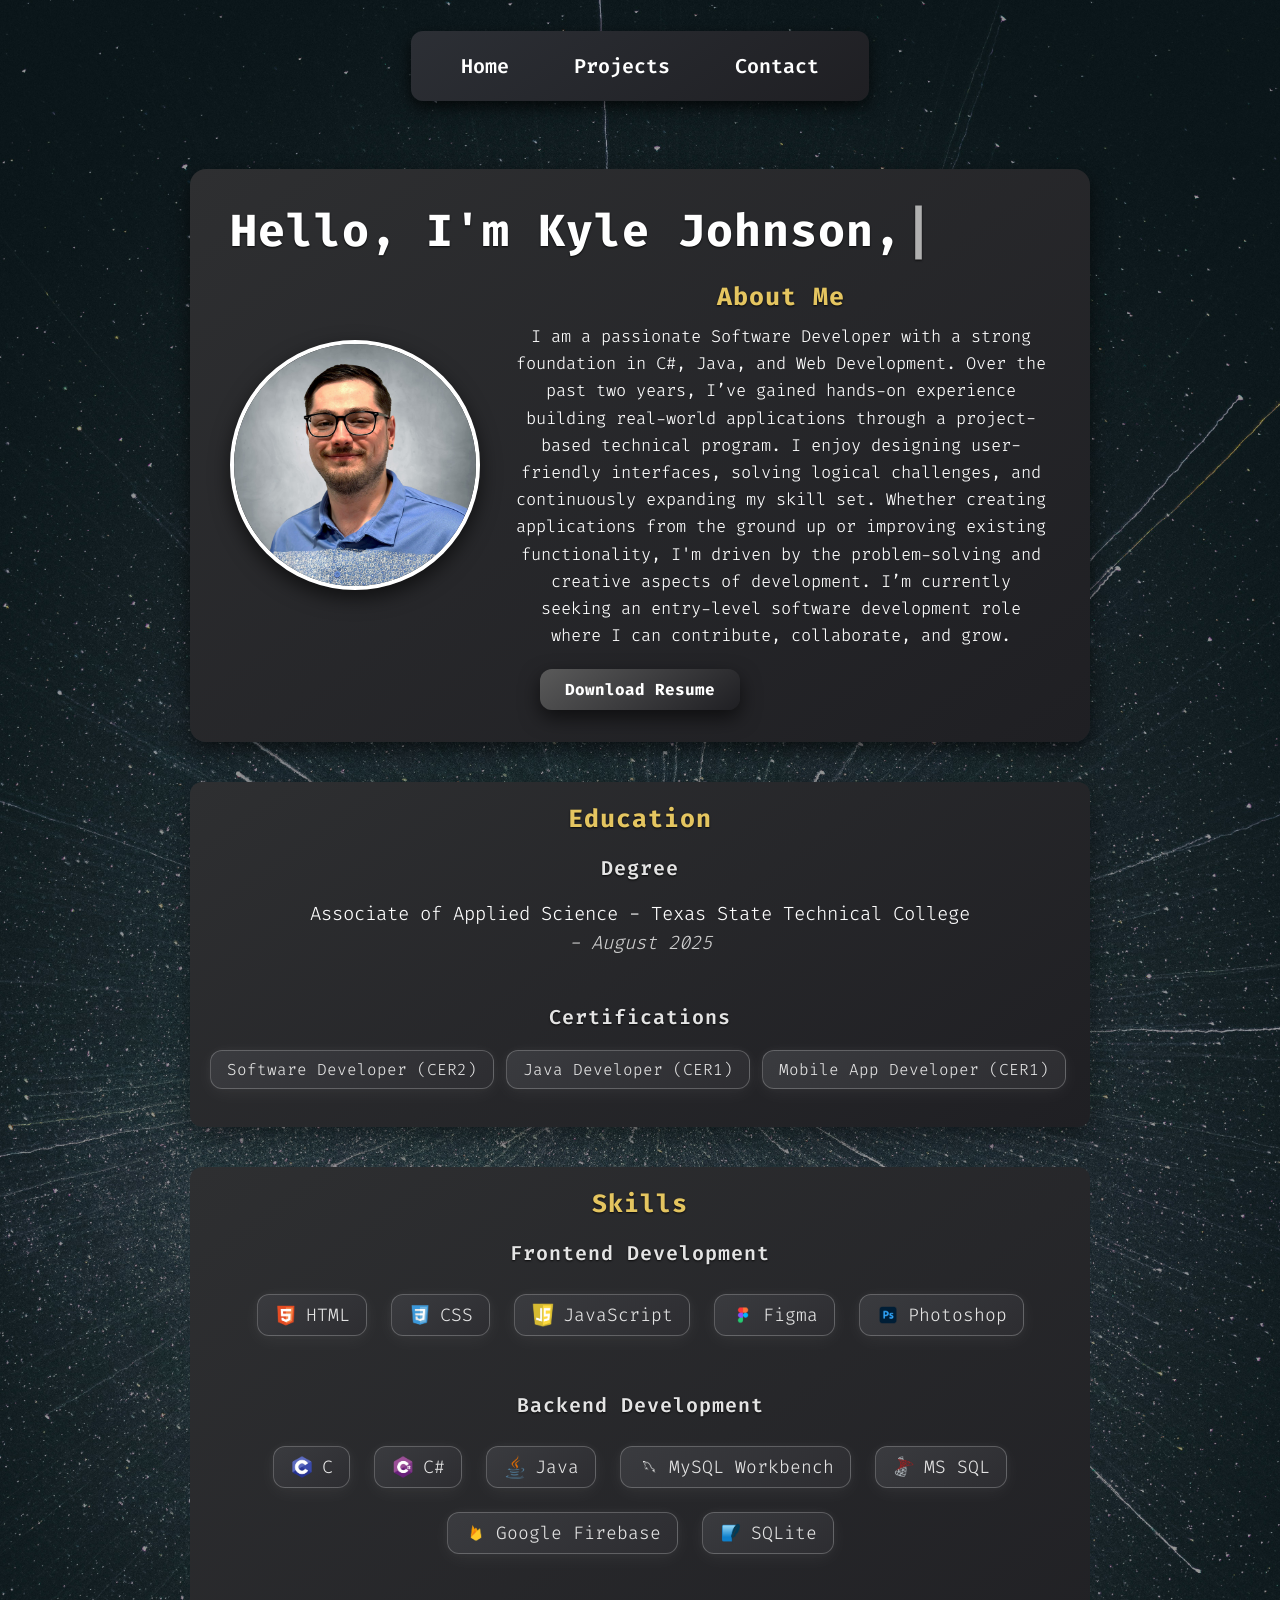
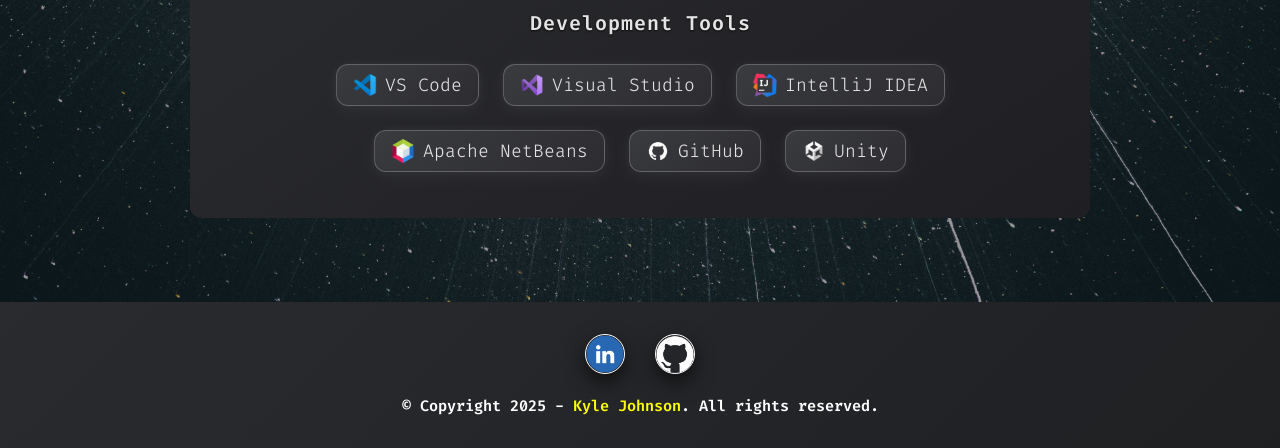
==== commit 28debbc6: "Update index.html" ====
--- a/index.html
+++ b/index.html
@@ -38,7 +38,7 @@
               <h3>About Me</h3>
               <p>I am a passionate Software Developer with a strong foundation in C#, Java, and Web Development. Over the past two years, I’ve gained hands-on experience building real-world applications through 
 		a project-based technical program. I enjoy designing user-friendly interfaces, solving logical challenges, and continuously expanding my skill set. Whether creating applications from 
-		the ground up or refining existing systems, I’m driven by the problem-solving and creative aspects of development. I’m currently seeking an entry-level software development role where I can contribute, collaborate, and grow.</p>
+		the ground up or improving existing functionality, I'm driven by the problem-solving and creative aspects of development. I’m currently seeking an entry-level software development role where I can contribute, collaborate, and grow.</p>
             </div>
           </div>
           <!-- Resume Download-->
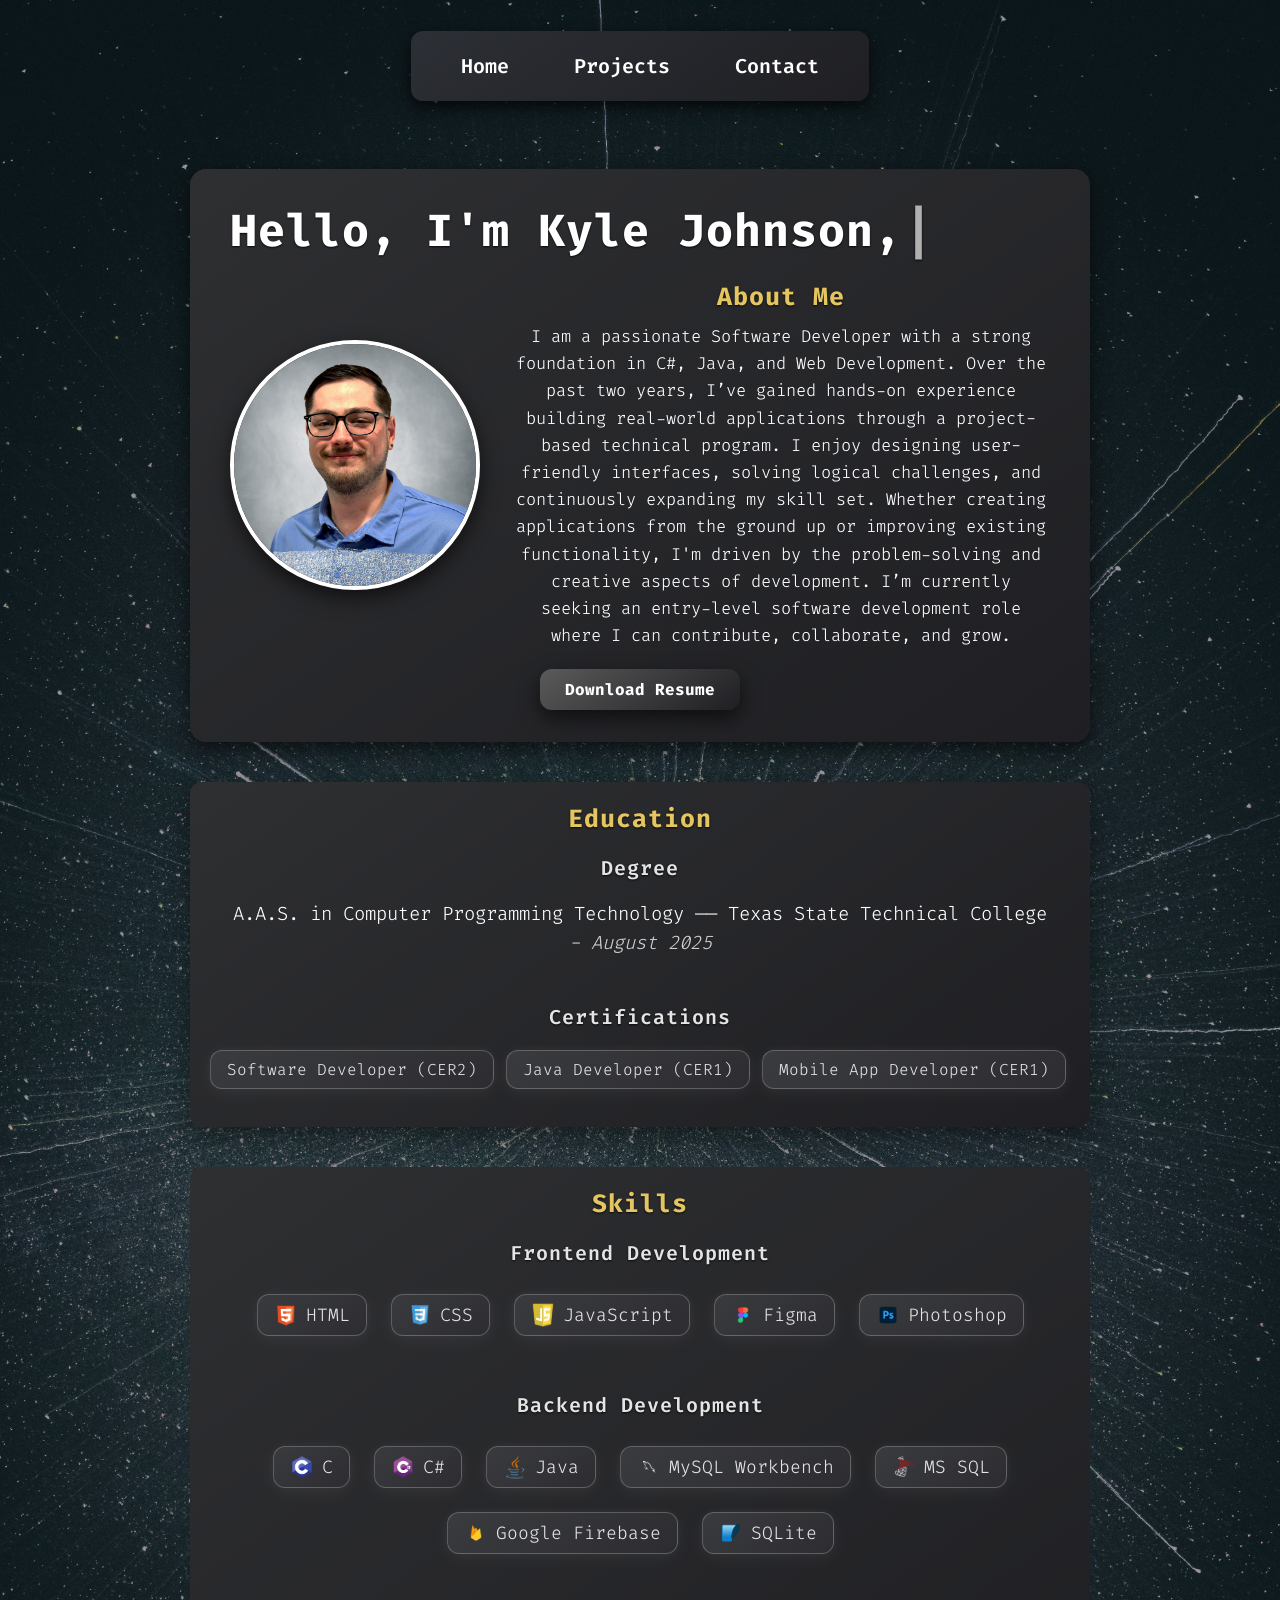
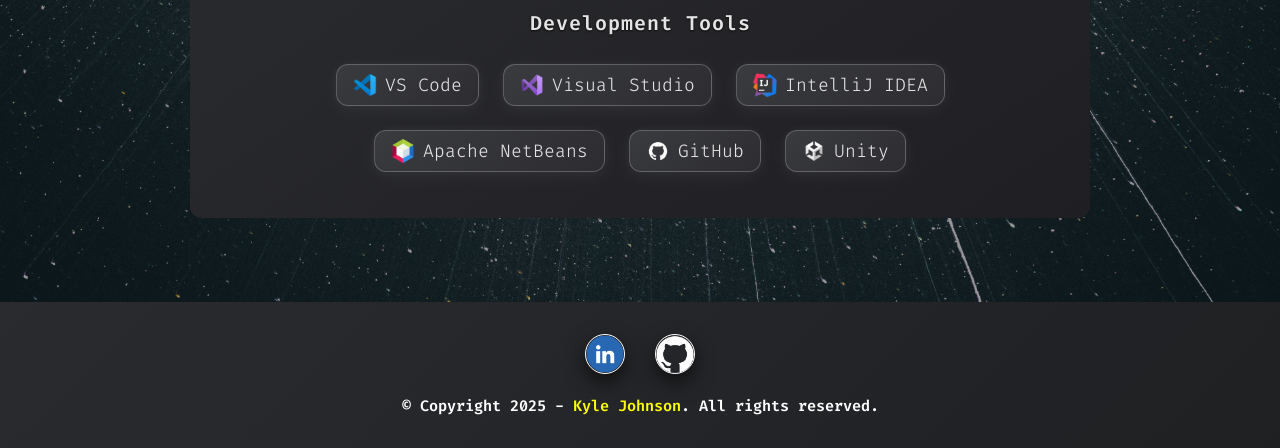
==== commit 1b1a5b68: "Update index.html" ====
--- a/index.html
+++ b/index.html
@@ -53,7 +53,7 @@
           <div class="education-list">
             <article class="education-degree">
               <h4>Degree</h4>
-              <p>Associate of Applied Science - Texas State Technical College<br><span class="grad-date">- August 2025</span></p>
+              <p>A.A.S. in Computer Programming Technology —— Texas State Technical College<br><span class="grad-date">- August 2025</span></p>
             </article>
             <article class="education-certs">
               <h4>Certifications</h4>
@@ -118,3 +118,4 @@
     </footer>
   </body>
 </html>
+
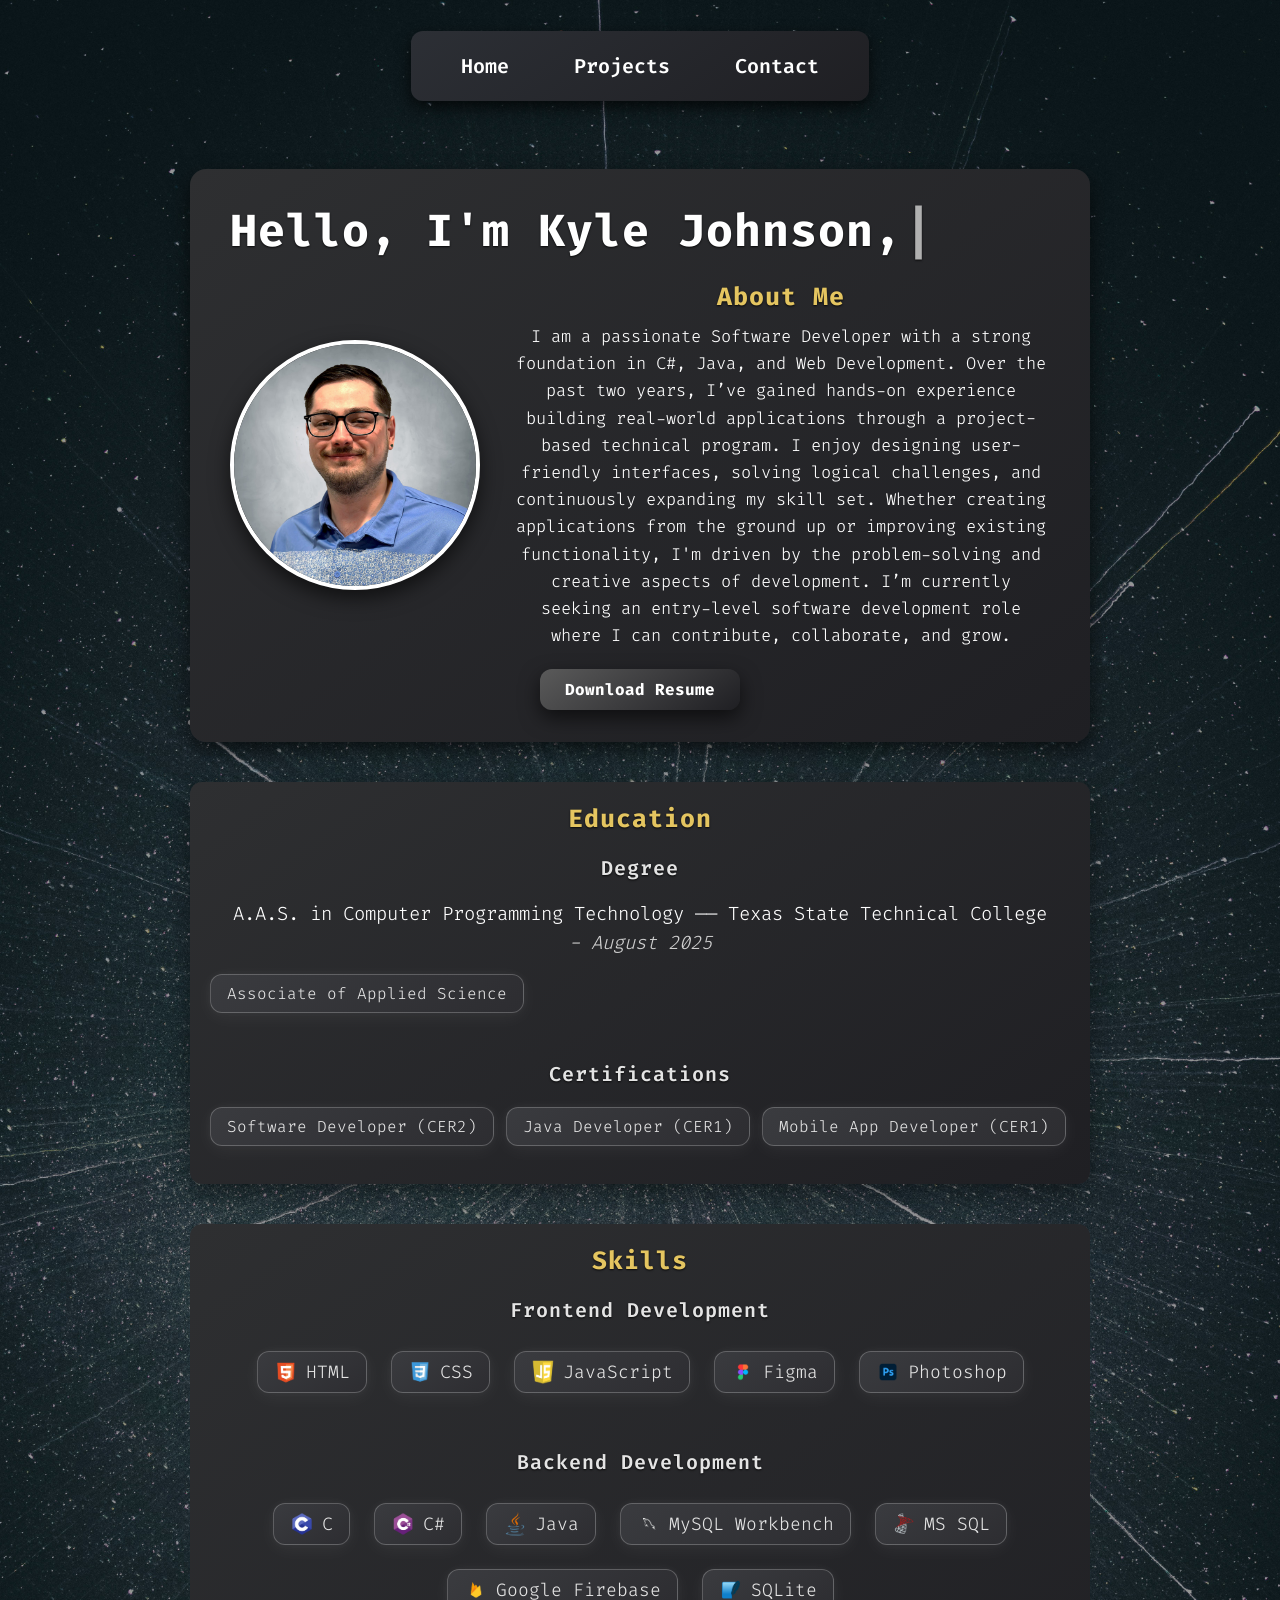
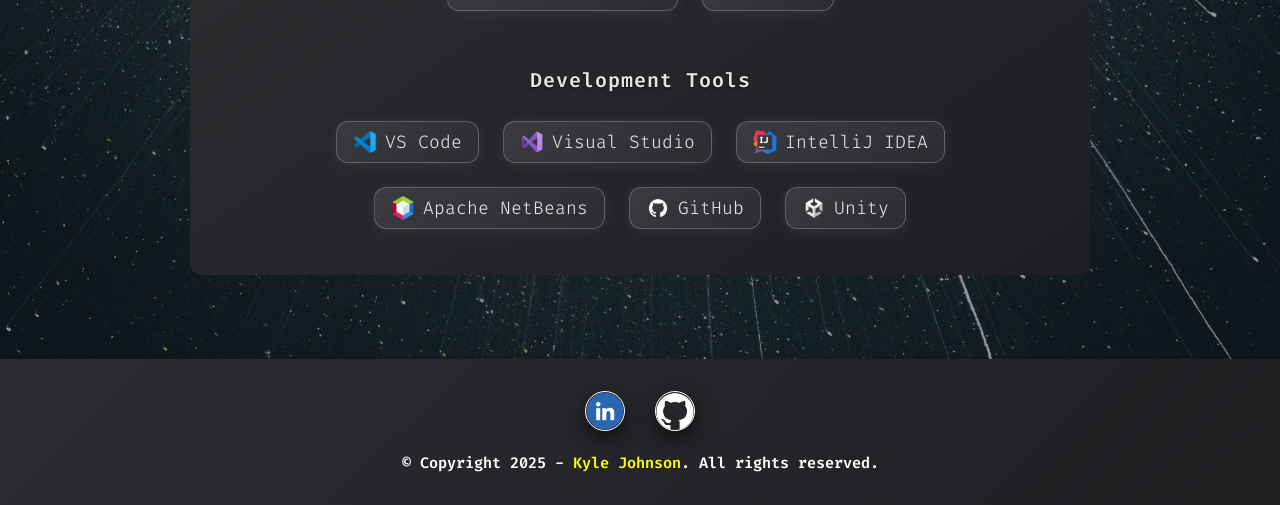
==== commit a6129fe4: "Fix HTML formatting and structure" ====
--- a/index.html
+++ b/index.html
@@ -54,6 +54,9 @@
             <article class="education-degree">
               <h4>Degree</h4>
               <p>A.A.S. in Computer Programming Technology —— Texas State Technical College<br><span class="grad-date">- August 2025</span></p>
+				<ul class="certifications-list">
+                <li><a class="certification-btn" href="https://www.parchment.com/u/award/e17fdbcb0474f4501f86fde8c1e1c41f" target="_blank" title="View official Software Developer (CER2) certification from Texas State Technical College">Associate of Applied Science</a></li>
+              </ul>
             </article>
             <article class="education-certs">
               <h4>Certifications</h4>
@@ -119,3 +122,4 @@
   </body>
 </html>
 
+
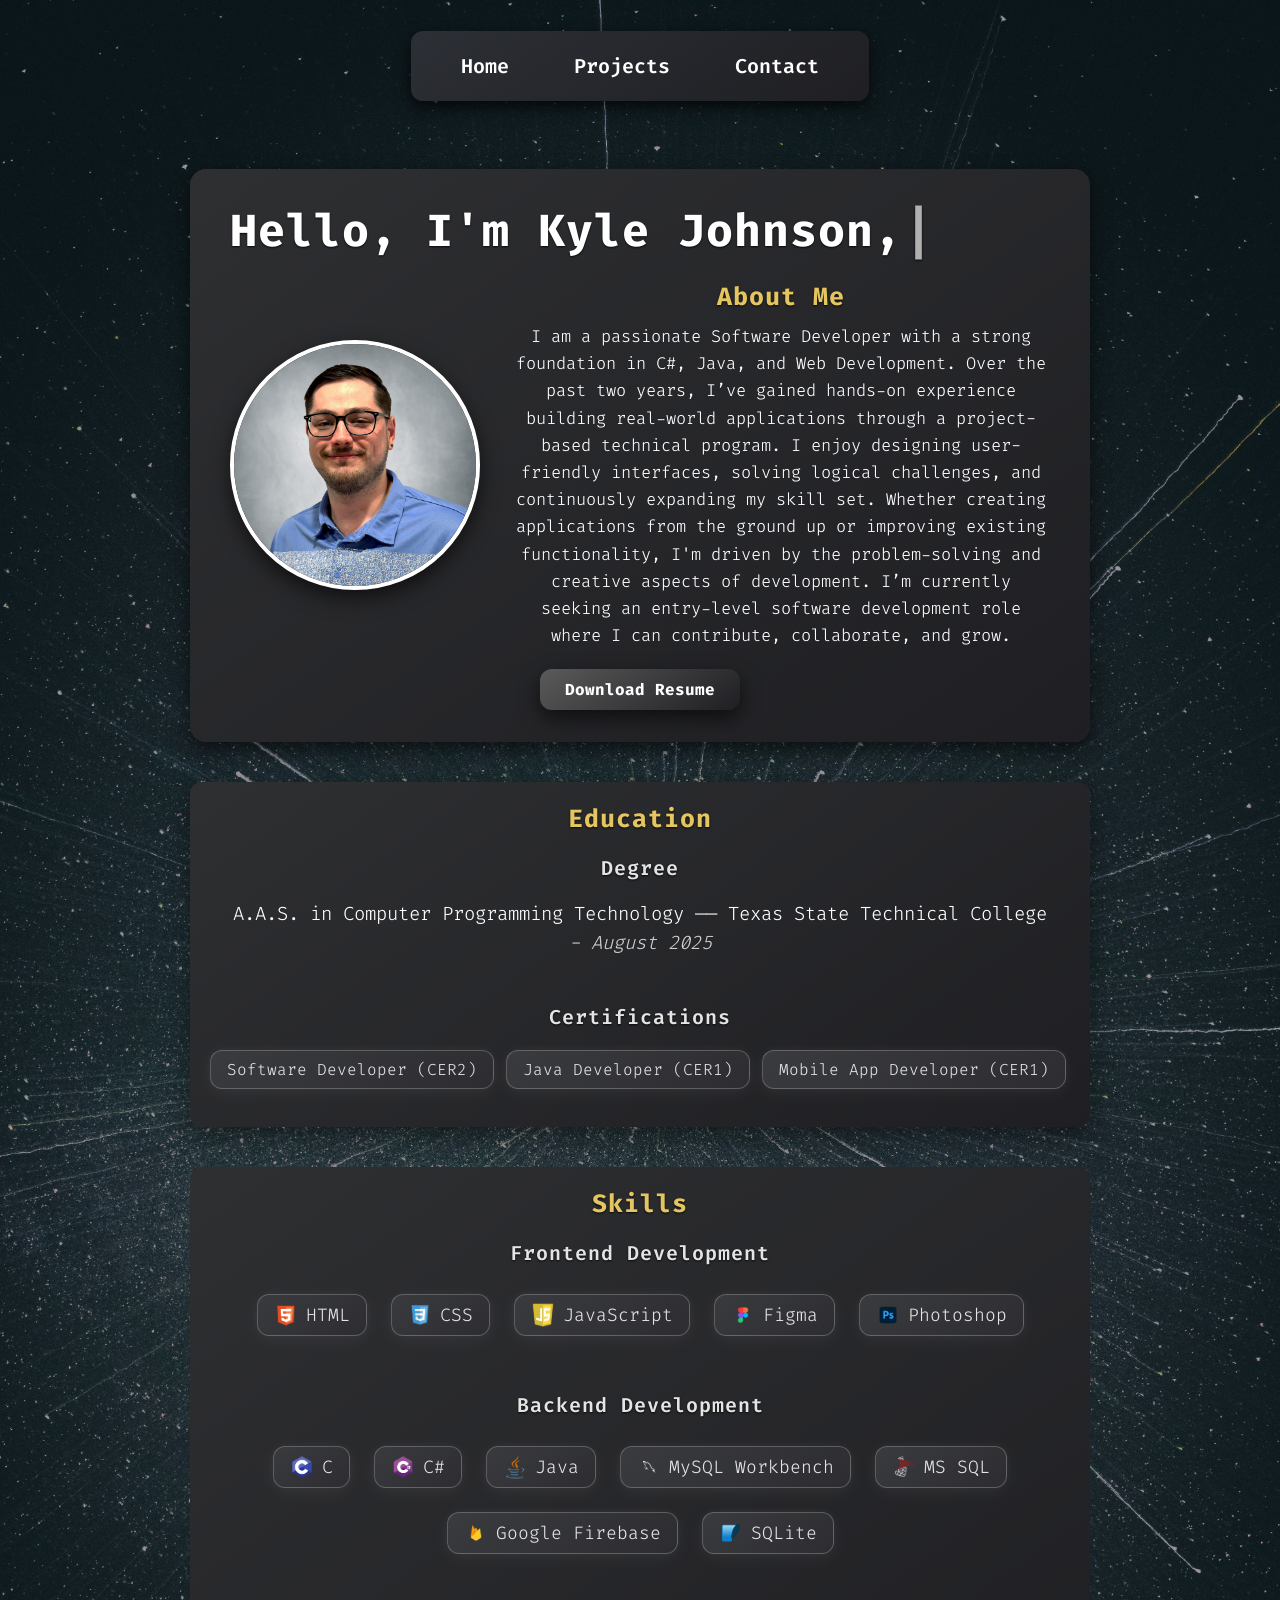
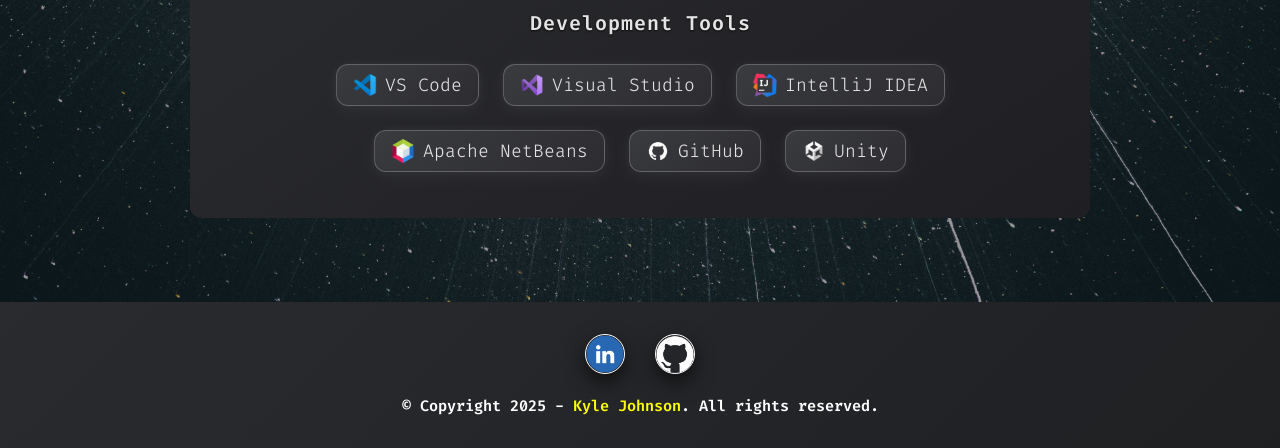
==== commit 287b3555: "Update index.html" ====
--- a/index.html
+++ b/index.html
@@ -54,9 +54,6 @@
             <article class="education-degree">
               <h4>Degree</h4>
               <p>A.A.S. in Computer Programming Technology —— Texas State Technical College<br><span class="grad-date">- August 2025</span></p>
-				<ul class="certifications-list">
-                <li><a class="certification-btn" href="https://www.parchment.com/u/award/e17fdbcb0474f4501f86fde8c1e1c41f" target="_blank" title="View official Software Developer (CER2) certification from Texas State Technical College">Associate of Applied Science</a></li>
-              </ul>
             </article>
             <article class="education-certs">
               <h4>Certifications</h4>
@@ -123,3 +120,4 @@
 </html>
 
 
+
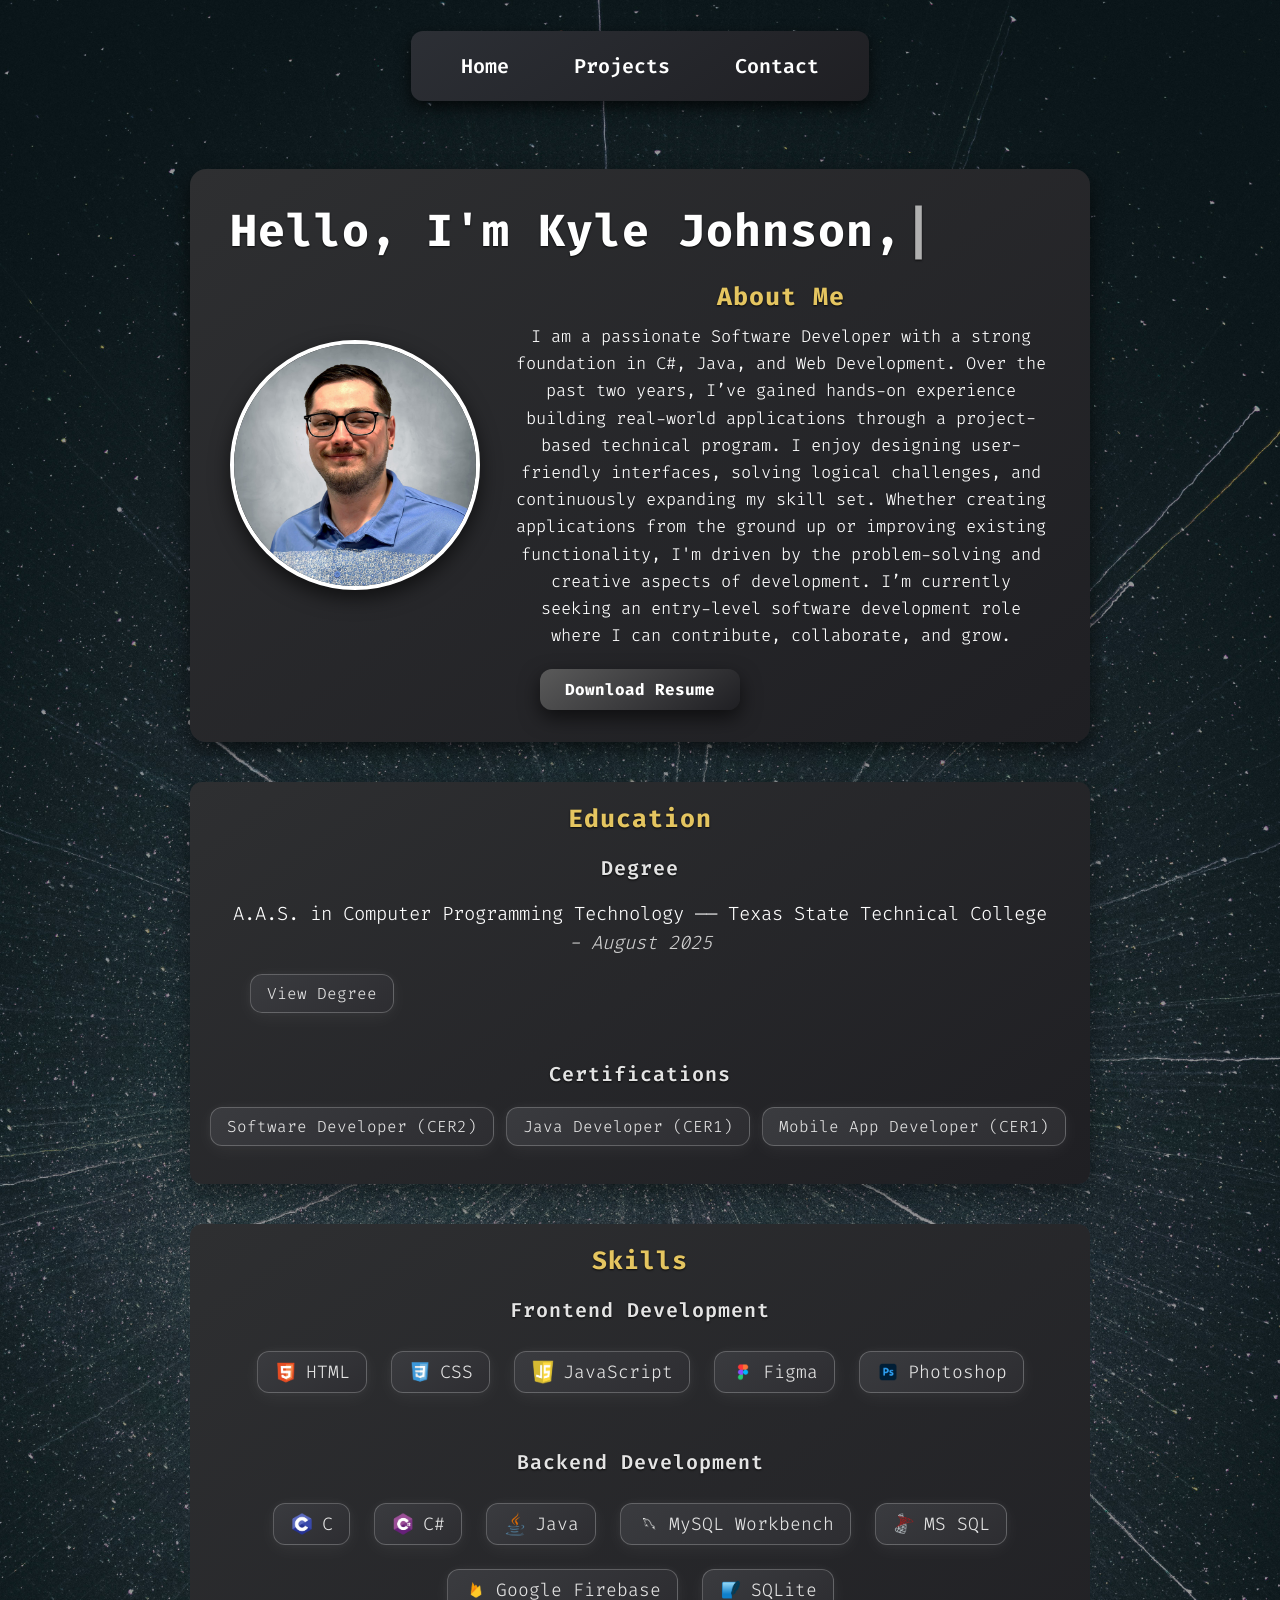
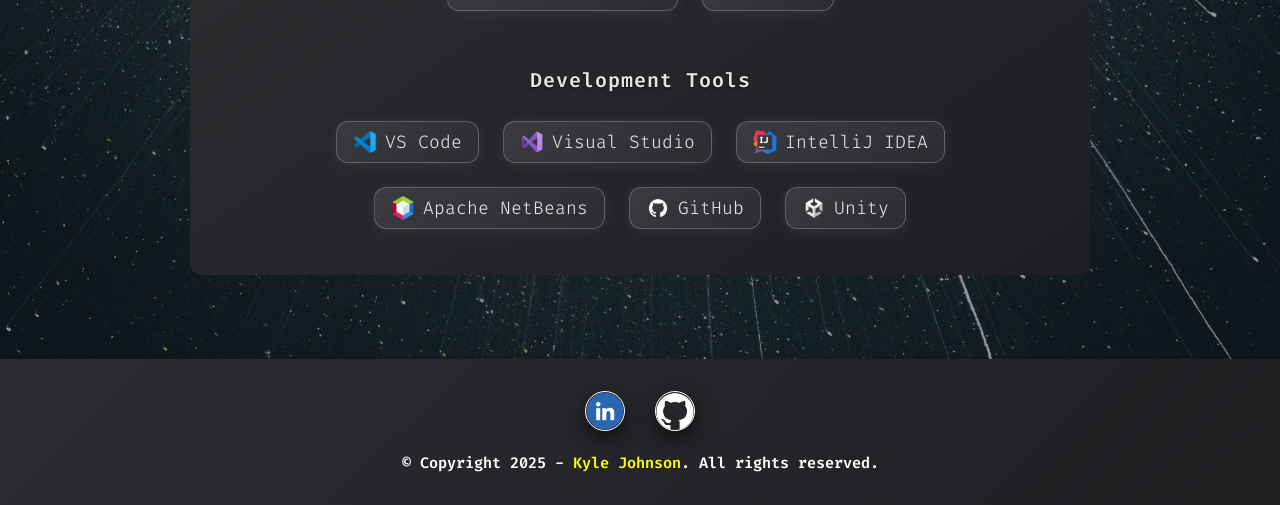
==== commit ef64cc8d: "Update education section with degree link Added a link to view the Associate of Applied Science degr" ====
--- a/index.html
+++ b/index.html
@@ -54,6 +54,9 @@
             <article class="education-degree">
               <h4>Degree</h4>
               <p>A.A.S. in Computer Programming Technology —— Texas State Technical College<br><span class="grad-date">- August 2025</span></p>
+			  <ul class="degree">
+                <li><a class="certification-btn" href="https://www.parchment.com/u/award/df6701e8203add6a6662cbbaf619c799" target="_blank" title="View official Associate of Applied Science degree from Texas State Technical College">View Degree</a></li>
+              </ul>
             </article>
             <article class="education-certs">
               <h4>Certifications</h4>
@@ -121,3 +124,4 @@
 
 
 
+
